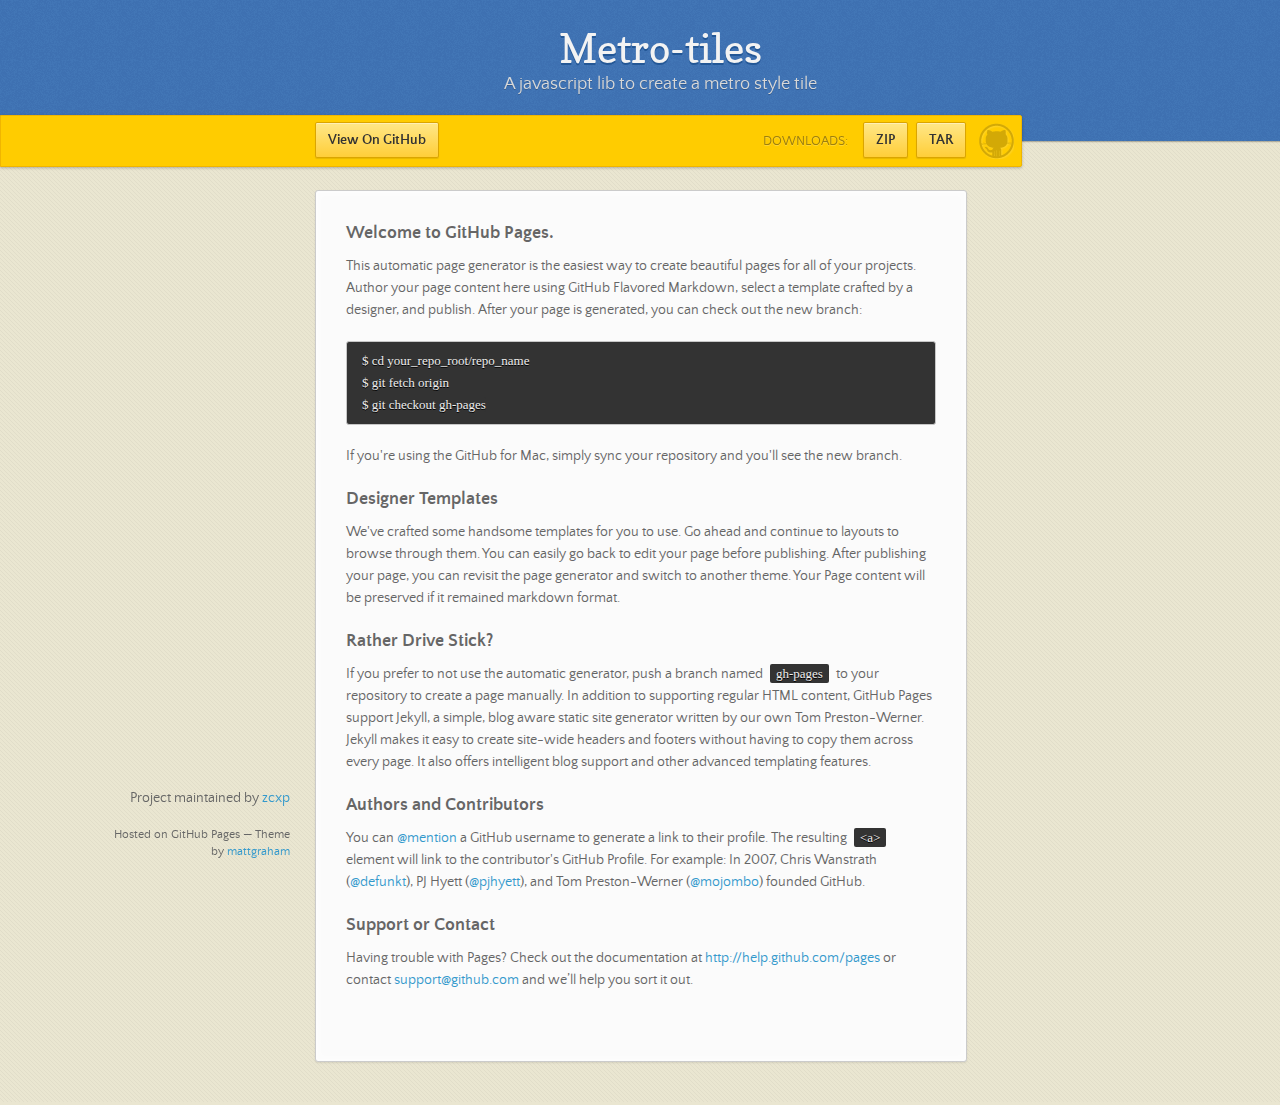
==== index.html @ e7748c7a "Create gh-pages branch via GitHub" ====
<!doctype html>
<html>
  <head>
    <meta charset="utf-8">
    <meta http-equiv="X-UA-Compatible" content="chrome=1">
    <title>Metro-tiles by zcxp</title>
    <link rel="stylesheet" href="stylesheets/styles.css">
    <link rel="stylesheet" href="stylesheets/pygment_trac.css">
    <script src="https://ajax.googleapis.com/ajax/libs/jquery/1.7.1/jquery.min.js"></script>
    <script src="javascripts/main.js"></script>
    <!--[if lt IE 9]>
      <script src="//html5shiv.googlecode.com/svn/trunk/html5.js"></script>
    <![endif]-->
    <meta name="viewport" content="width=device-width, initial-scale=1, user-scalable=no">

  </head>
  <body>

      <header>
        <h1>Metro-tiles</h1>
        <p>A javascript lib to create a metro style tile</p>
      </header>

      <div id="banner">
        <span id="logo"></span>

        <a href="https://github.com/zcxp/Metro-Tiles" class="button fork"><strong>View On GitHub</strong></a>
        <div class="downloads">
          <span>Downloads:</span>
          <ul>
            <li><a href="https://github.com/zcxp/Metro-Tiles/zipball/master" class="button">ZIP</a></li>
            <li><a href="https://github.com/zcxp/Metro-Tiles/tarball/master" class="button">TAR</a></li>
          </ul>
        </div>
      </div><!-- end banner -->

    <div class="wrapper">
      <nav>
        <ul></ul>
      </nav>
      <section>
        <h3>Welcome to GitHub Pages.</h3>

<p>This automatic page generator is the easiest way to create beautiful pages for all of your projects. Author your page content here using GitHub Flavored Markdown, select a template crafted by a designer, and publish. After your page is generated, you can check out the new branch:</p>

<pre><code>$ cd your_repo_root/repo_name
$ git fetch origin
$ git checkout gh-pages
</code></pre>

<p>If you're using the GitHub for Mac, simply sync your repository and you'll see the new branch.</p>

<h3>Designer Templates</h3>

<p>We've crafted some handsome templates for you to use. Go ahead and continue to layouts to browse through them. You can easily go back to edit your page before publishing. After publishing your page, you can revisit the page generator and switch to another theme. Your Page content will be preserved if it remained markdown format.</p>

<h3>Rather Drive Stick?</h3>

<p>If you prefer to not use the automatic generator, push a branch named <code>gh-pages</code> to your repository to create a page manually. In addition to supporting regular HTML content, GitHub Pages support Jekyll, a simple, blog aware static site generator written by our own Tom Preston-Werner. Jekyll makes it easy to create site-wide headers and footers without having to copy them across every page. It also offers intelligent blog support and other advanced templating features.</p>

<h3>Authors and Contributors</h3>

<p>You can <a href="https://github.com/blog/821" class="user-mention">@mention</a> a GitHub username to generate a link to their profile. The resulting <code>&lt;a&gt;</code> element will link to the contributor's GitHub Profile. For example: In 2007, Chris Wanstrath (<a href="https://github.com/defunkt" class="user-mention">@defunkt</a>), PJ Hyett (<a href="https://github.com/pjhyett" class="user-mention">@pjhyett</a>), and Tom Preston-Werner (<a href="https://github.com/mojombo" class="user-mention">@mojombo</a>) founded GitHub.</p>

<h3>Support or Contact</h3>

<p>Having trouble with Pages? Check out the documentation at <a href="http://help.github.com/pages">http://help.github.com/pages</a> or contact <a href="mailto:support@github.com">support@github.com</a> and we’ll help you sort it out.</p>
      </section>
      <footer>
        <p>Project maintained by <a href="https://github.com/zcxp">zcxp</a></p>
        <p><small>Hosted on GitHub Pages &mdash; Theme by <a href="http://twitter.com/#!/michigangraham">mattgraham</a></small></p>
      </footer>
    </div>
    <!--[if !IE]><script>fixScale(document);</script><!--<![endif]-->
    
  </body>
</html>
---- stylesheets/styles.css ----
/*
Leap Day for Github Pages
by Matt Graham
*/
@font-face {
  font-family: 'Quattrocento Sans';
  src: url("../fonts/quattrocentosans-bold-webfont.eot");
  src: url("../fonts/quattrocentosans-bold-webfont.eot?#iefix") format("embedded-opentype"), url("../fonts/quattrocentosans-bold-webfont.woff") format("woff"), url("../fonts/quattrocentosans-bold-webfont.ttf") format("truetype"), url("../fonts/quattrocentosans-bold-webfont.svg#QuattrocentoSansBold") format("svg");
  font-weight: bold;
  font-style: normal;
}

@font-face {
  font-family: 'Quattrocento Sans';
  src: url("../fonts/quattrocentosans-bolditalic-webfont.eot");
  src: url("../fonts/quattrocentosans-bolditalic-webfont.eot?#iefix") format("embedded-opentype"), url("../fonts/quattrocentosans-bolditalic-webfont.woff") format("woff"), url("../fonts/quattrocentosans-bolditalic-webfont.ttf") format("truetype"), url("../fonts/quattrocentosans-bolditalic-webfont.svg#QuattrocentoSansBoldItalic") format("svg");
  font-weight: bold;
  font-style: italic;
}

@font-face {
  font-family: 'Quattrocento Sans';
  src: url("../fonts/quattrocentosans-italic-webfont.eot");
  src: url("../fonts/quattrocentosans-italic-webfont.eot?#iefix") format("embedded-opentype"), url("../fonts/quattrocentosans-italic-webfont.woff") format("woff"), url("../fonts/quattrocentosans-italic-webfont.ttf") format("truetype"), url("../fonts/quattrocentosans-italic-webfont.svg#QuattrocentoSansItalic") format("svg");
  font-weight: normal;
  font-style: italic;
}

@font-face {
  font-family: 'Quattrocento Sans';
  src: url("../fonts/quattrocentosans-regular-webfont.eot");
  src: url("../fonts/quattrocentosans-regular-webfont.eot?#iefix") format("embedded-opentype"), url("../fonts/quattrocentosans-regular-webfont.woff") format("woff"), url("../fonts/quattrocentosans-regular-webfont.ttf") format("truetype"), url("../fonts/quattrocentosans-regular-webfont.svg#QuattrocentoSansRegular") format("svg");
  font-weight: normal;
  font-style: normal;
}

@font-face {
  font-family: 'Copse';
  src: url("../fonts/copse-regular-webfont.eot");
  src: url("../fonts/copse-regular-webfont.eot?#iefix") format("embedded-opentype"), url("../fonts/copse-regular-webfont.woff") format("woff"), url("../fonts/copse-regular-webfont.ttf") format("truetype"), url("../fonts/copse-regular-webfont.svg#CopseRegular") format("svg");
  font-weight: normal;
  font-style: normal;
}

/* normalize.css 2012-02-07T12:37 UTC - http://github.com/necolas/normalize.css */
/* =============================================================================
   HTML5 display definitions
   ========================================================================== */
/*
 * Corrects block display not defined in IE6/7/8/9 & FF3
 */
article,
aside,
details,
figcaption,
figure,
footer,
header,
hgroup,
nav,
section,
summary {
  display: block;
}

/*
 * Corrects inline-block display not defined in IE6/7/8/9 & FF3
 */
audio,
canvas,
video {
  display: inline-block;
  *display: inline;
  *zoom: 1;
}

/*
 * Prevents modern browsers from displaying 'audio' without controls
 */
audio:not([controls]) {
  display: none;
}

/*
 * Addresses styling for 'hidden' attribute not present in IE7/8/9, FF3, S4
 * Known issue: no IE6 support
 */
[hidden] {
  display: none;
}

/* =============================================================================
   Base
   ========================================================================== */
/*
 * 1. Corrects text resizing oddly in IE6/7 when body font-size is set using em units
 *    http://clagnut.com/blog/348/#c790
 * 2. Prevents iOS text size adjust after orientation change, without disabling user zoom
 *    www.456bereastreet.com/archive/201012/controlling_text_size_in_safari_for_ios_without_disabling_user_zoom/
 */
html {
  font-size: 100%;
  /* 1 */
  -webkit-text-size-adjust: 100%;
  /* 2 */
  -ms-text-size-adjust: 100%;
  /* 2 */
}

/*
 * Addresses font-family inconsistency between 'textarea' and other form elements.
 */
html,
button,
input,
select,
textarea {
  font-family: sans-serif;
}

/*
 * Addresses margins handled incorrectly in IE6/7
 */
body {
  margin: 0;
}

/* =============================================================================
   Links
   ========================================================================== */
/*
 * Addresses outline displayed oddly in Chrome
 */
a:focus {
  outline: thin dotted;
}

/*
 * Improves readability when focused and also mouse hovered in all browsers
 * people.opera.com/patrickl/experiments/keyboard/test
 */
a:hover,
a:active {
  outline: 0;
}

/* =============================================================================
   Typography
   ========================================================================== */
/*
 * Addresses font sizes and margins set differently in IE6/7
 * Addresses font sizes within 'section' and 'article' in FF4+, Chrome, S5
 */
h1 {
  font-size: 2em;
  margin: 0.67em 0;
}

h2 {
  font-size: 1.5em;
  margin: 0.83em 0;
}

h3 {
  font-size: 1.17em;
  margin: 1em 0;
}

h4 {
  font-size: 1em;
  margin: 1.33em 0;
}

h5 {
  font-size: 0.83em;
  margin: 1.67em 0;
}

h6 {
  font-size: 0.75em;
  margin: 2.33em 0;
}

/*
 * Addresses styling not present in IE7/8/9, S5, Chrome
 */
abbr[title] {
  border-bottom: 1px dotted;
}

/*
 * Addresses style set to 'bolder' in FF3+, S4/5, Chrome
*/
b,
strong {
  font-weight: bold;
}

blockquote {
  margin: 1em 40px;
}

/*
 * Addresses styling not present in S5, Chrome
 */
dfn {
  font-style: italic;
}

/*
 * Addresses styling not present in IE6/7/8/9
 */
mark {
  background: #ff0;
  color: #000;
}

/*
 * Addresses margins set differently in IE6/7
 */
p,
pre {
  margin: 1em 0;
}

/*
 * Corrects font family set oddly in IE6, S4/5, Chrome
 * en.wikipedia.org/wiki/User:Davidgothberg/Test59
 */
pre,
code,
kbd,
samp {
  font-family: monospace, serif;
  _font-family: 'courier new', monospace;
  font-size: 1em;
}

/*
 * 1. Addresses CSS quotes not supported in IE6/7
 * 2. Addresses quote property not supported in S4
 */
/* 1 */
q {
  quotes: none;
}

/* 2 */
q:before,
q:after {
  content: '';
  content: none;
}

small {
  font-size: 75%;
}

/*
 * Prevents sub and sup affecting line-height in all browsers
 * gist.github.com/413930
 */
sub,
sup {
  font-size: 75%;
  line-height: 0;
  position: relative;
  vertical-align: baseline;
}

sup {
  top: -0.5em;
}

sub {
  bottom: -0.25em;
}

/* =============================================================================
   Lists
   ========================================================================== */
/*
 * Addresses margins set differently in IE6/7
 */
dl,
menu,
ol,
ul {
  margin: 1em 0;
}

dd {
  margin: 0 0 0 40px;
}

/*
 * Addresses paddings set differently in IE6/7
 */
menu,
ol,
ul {
  padding: 0 0 0 40px;
}

/*
 * Corrects list images handled incorrectly in IE7
 */
nav ul,
nav ol {
  list-style: none;
  list-style-image: none;
}

/* =============================================================================
   Embedded content
   ========================================================================== */
/*
 * 1. Removes border when inside 'a' element in IE6/7/8/9, FF3
 * 2. Improves image quality when scaled in IE7
 *    code.flickr.com/blog/2008/11/12/on-ui-quality-the-little-things-client-side-image-resizing/
 */
img {
  border: 0;
  /* 1 */
  -ms-interpolation-mode: bicubic;
  /* 2 */
}

/*
 * Corrects overflow displayed oddly in IE9
 */
svg:not(:root) {
  overflow: hidden;
}

/* =============================================================================
   Figures
   ========================================================================== */
/*
 * Addresses margin not present in IE6/7/8/9, S5, O11
 */
figure {
  margin: 0;
}

/* =============================================================================
   Forms
   ========================================================================== */
/*
 * Corrects margin displayed oddly in IE6/7
 */
form {
  margin: 0;
}

/*
 * Define consistent border, margin, and padding
 */
fieldset {
  border: 1px solid #c0c0c0;
  margin: 0 2px;
  padding: 0.35em 0.625em 0.75em;
}

/*
 * 1. Corrects color not being inherited in IE6/7/8/9
 * 2. Corrects text not wrapping in FF3 
 * 3. Corrects alignment displayed oddly in IE6/7
 */
legend {
  border: 0;
  /* 1 */
  padding: 0;
  white-space: normal;
  /* 2 */
  *margin-left: -7px;
  /* 3 */
}

/*
 * 1. Corrects font size not being inherited in all browsers
 * 2. Addresses margins set differently in IE6/7, FF3+, S5, Chrome
 * 3. Improves appearance and consistency in all browsers
 */
button,
input,
select,
textarea {
  font-size: 100%;
  /* 1 */
  margin: 0;
  /* 2 */
  vertical-align: baseline;
  /* 3 */
  *vertical-align: middle;
  /* 3 */
}

/*
 * Addresses FF3/4 setting line-height on 'input' using !important in the UA stylesheet
 */
button,
input {
  line-height: normal;
  /* 1 */
}

/*
 * 1. Improves usability and consistency of cursor style between image-type 'input' and others
 * 2. Corrects inability to style clickable 'input' types in iOS
 * 3. Removes inner spacing in IE7 without affecting normal text inputs
 *    Known issue: inner spacing remains in IE6
 */
button,
input[type="button"],
input[type="reset"],
input[type="submit"] {
  cursor: pointer;
  /* 1 */
  -webkit-appearance: button;
  /* 2 */
  *overflow: visible;
  /* 3 */
}

/*
 * Re-set default cursor for disabled elements
 */
button[disabled],
input[disabled] {
  cursor: default;
}

/*
 * 1. Addresses box sizing set to content-box in IE8/9
 * 2. Removes excess padding in IE8/9
 * 3. Removes excess padding in IE7
      Known issue: excess padding remains in IE6
 */
input[type="checkbox"],
input[type="radio"] {
  box-sizing: border-box;
  /* 1 */
  padding: 0;
  /* 2 */
  *height: 13px;
  /* 3 */
  *width: 13px;
  /* 3 */
}

/*
 * 1. Addresses appearance set to searchfield in S5, Chrome
 * 2. Addresses box-sizing set to border-box in S5, Chrome (include -moz to future-proof)
 */
input[type="search"] {
  -webkit-appearance: textfield;
  /* 1 */
  -moz-box-sizing: content-box;
  -webkit-box-sizing: content-box;
  /* 2 */
  box-sizing: content-box;
}

/*
 * Removes inner padding and search cancel button in S5, Chrome on OS X
 */
input[type="search"]::-webkit-search-decoration,
input[type="search"]::-webkit-search-cancel-button {
  -webkit-appearance: none;
}

/*
 * Removes inner padding and border in FF3+
 * www.sitepen.com/blog/2008/05/14/the-devils-in-the-details-fixing-dojos-toolbar-buttons/
 */
button::-moz-focus-inner,
input::-moz-focus-inner {
  border: 0;
  padding: 0;
}

/*
 * 1. Removes default vertical scrollbar in IE6/7/8/9
 * 2. Improves readability and alignment in all browsers
 */
textarea {
  overflow: auto;
  /* 1 */
  vertical-align: top;
  /* 2 */
}

/* =============================================================================
   Tables
   ========================================================================== */
/*
 * Remove most spacing between table cells
 */
table {
  border-collapse: collapse;
  border-spacing: 0;
}

body {
  font: 14px/22px "Quattrocento Sans", "Helvetica Neue", Helvetica, Arial, sans-serif;
  color: #666;
  font-weight: 300;
  margin: 0px;
  padding: 0px 0 20px 0px;
  background: url(../images/body-background.png) #eae6d1;
}

h1, h2, h3, h4, h5, h6 {
  color: #333;
  margin: 0 0 10px;
}

p, ul, ol, table, pre, dl {
  margin: 0 0 20px;
}

h1, h2, h3 {
  line-height: 1.1;
}

h1 {
  font-size: 28px;
}

h2 {
  font-size: 24px;
  color: #393939;
}

h3, h4, h5, h6 {
  color: #666666;
}

h3 {
  font-size: 18px;
  line-height: 24px;
}

a {
  color: #3399cc;
  font-weight: 400;
  text-decoration: none;
}

a small {
  font-size: 11px;
  color: #666;
  margin-top: -0.6em;
  display: block;
}

ul {
  list-style-image: url("../images/bullet.png");
}

strong {
  font-weight: bold;
  color: #333;
}

.wrapper {
  width: 650px;
  margin: 0 auto;
  position: relative;
}

section img {
  max-width: 100%;
}

blockquote {
  border-left: 1px solid #ffcc00;
  margin: 0;
  padding: 0 0 0 20px;
  font-style: italic;
}

code {
  font-family: "Lucida Sans", Monaco, Bitstream Vera Sans Mono, Lucida Console, Terminal;
  font-size: 13px;
  color: #efefef;
  text-shadow: 0px 1px 0px #000;
  margin: 0 4px;
  padding: 2px 6px;
  background: #333;
  -moz-border-radius: 2px;
  -webkit-border-radius: 2px;
  -o-border-radius: 2px;
  -ms-border-radius: 2px;
  -khtml-border-radius: 2px;
  border-radius: 2px;
}

pre {
  padding: 8px 15px;
  background: #333333;
  -moz-border-radius: 3px;
  -webkit-border-radius: 3px;
  -o-border-radius: 3px;
  -ms-border-radius: 3px;
  -khtml-border-radius: 3px;
  border-radius: 3px;
  border: 1px solid #c7c7c7;
  overflow: auto;
  overflow-y: hidden;
}
pre code {
  margin: 0px;
  padding: 0px;
}

table {
  width: 100%;
  border-collapse: collapse;
}

th {
  text-align: left;
  padding: 5px 10px;
  border-bottom: 1px solid #e5e5e5;
  color: #444;
}

td {
  text-align: left;
  padding: 5px 10px;
  border-bottom: 1px solid #e5e5e5;
  border-right: 1px solid #ffcc00;
}
td:first-child {
  border-left: 1px solid #ffcc00;
}

hr {
  border: 0;
  outline: none;
  height: 11px;
  background: transparent url("../images/hr.gif") center center repeat-x;
  margin: 0 0 20px;
}

dt {
  color: #444;
  font-weight: 700;
}

header {
  padding: 25px 20px 40px 20px;
  margin: 0;
  position: fixed;
  top: 0;
  left: 0;
  right: 0;
  width: 100%;
  text-align: center;
  background: url(../images/background.png) #4276b6;
  -moz-box-shadow: 1px 0px 2px rgba(0, 0, 0, 0.75);
  -webkit-box-shadow: 1px 0px 2px rgba(0, 0, 0, 0.75);
  -o-box-shadow: 1px 0px 2px rgba(0, 0, 0, 0.75);
  box-shadow: 1px 0px 2px rgba(0, 0, 0, 0.75);
  z-index: 99;
  -webkit-font-smoothing: antialiased;
  min-height: 76px;
}
header h1 {
  font: 40px/48px "Copse", "Helvetica Neue", Helvetica, Arial, sans-serif;
  color: #f3f3f3;
  text-shadow: 0px 2px 0px #235796;
  margin: 0px;
  white-space: nowrap;
  overflow: hidden;
  text-overflow: ellipsis;
  -o-text-overflow: ellipsis;
  -ms-text-overflow: ellipsis;
}
header p {
  color: #d8d8d8;
  text-shadow: rgba(0, 0, 0, 0.2) 0 1px 0;
  font-size: 18px;
  margin: 0px;
}

#banner {
  z-index: 100;
  left: 0;
  right: 50%;
  height: 50px;
  margin-right: -382px;
  position: fixed;
  top: 115px;
  background: #ffcc00;
  border: 1px solid #f0b500;
  -moz-box-shadow: 0px 1px 3px rgba(0, 0, 0, 0.25);
  -webkit-box-shadow: 0px 1px 3px rgba(0, 0, 0, 0.25);
  -o-box-shadow: 0px 1px 3px rgba(0, 0, 0, 0.25);
  box-shadow: 0px 1px 3px rgba(0, 0, 0, 0.25);
  -moz-border-radius: 0px 2px 2px 0px;
  -webkit-border-radius: 0px 2px 2px 0px;
  -o-border-radius: 0px 2px 2px 0px;
  -ms-border-radius: 0px 2px 2px 0px;
  -khtml-border-radius: 0px 2px 2px 0px;
  border-radius: 0px 2px 2px 0px;
  padding-right: 10px;
}
#banner .button {
  border: 1px solid #dba500;
  background: -webkit-gradient(linear, 50% 0%, 50% 100%, color-stop(0%, #ffe788), color-stop(100%, #ffce38));
  background: -webkit-linear-gradient(#ffe788, #ffce38);
  background: -moz-linear-gradient(#ffe788, #ffce38);
  background: -o-linear-gradient(#ffe788, #ffce38);
  background: -ms-linear-gradient(#ffe788, #ffce38);
  background: linear-gradient(#ffe788, #ffce38);
  -moz-border-radius: 2px;
  -webkit-border-radius: 2px;
  -o-border-radius: 2px;
  -ms-border-radius: 2px;
  -khtml-border-radius: 2px;
  border-radius: 2px;
  -moz-box-shadow: inset 0px 1px 0px rgba(255, 255, 255, 0.4), 0px 1px 1px rgba(0, 0, 0, 0.1);
  -webkit-box-shadow: inset 0px 1px 0px rgba(255, 255, 255, 0.4), 0px 1px 1px rgba(0, 0, 0, 0.1);
  -o-box-shadow: inset 0px 1px 0px rgba(255, 255, 255, 0.4), 0px 1px 1px rgba(0, 0, 0, 0.1);
  box-shadow: inset 0px 1px 0px rgba(255, 255, 255, 0.4), 0px 1px 1px rgba(0, 0, 0, 0.1);
  background-color: #FFE788;
  margin-left: 5px;
  padding: 10px 12px;
  margin-top: 6px;
  line-height: 14px;
  font-size: 14px;
  color: #333;
  font-weight: bold;
  display: inline-block;
  text-align: center;
}
#banner .button:hover {
  background: -webkit-gradient(linear, 50% 0%, 50% 100%, color-stop(0%, #ffe788), color-stop(100%, #ffe788));
  background: -webkit-linear-gradient(#ffe788, #ffe788);
  background: -moz-linear-gradient(#ffe788, #ffe788);
  background: -o-linear-gradient(#ffe788, #ffe788);
  background: -ms-linear-gradient(#ffe788, #ffe788);
  background: linear-gradient(#ffe788, #ffe788);
  background-color: #ffeca0;
}
#banner .fork {
  position: fixed;
  left: 50%;
  margin-left: -325px;
  padding: 10px 12px;
  margin-top: 6px;
  line-height: 14px;
  font-size: 14px;
  background-color: #FFE788;
}
#banner .downloads {
  float: right;
  margin: 0 45px 0 0;
}
#banner .downloads span {
  float: left;
  line-height: 52px;
  font-size: 90%;
  color: #9d7f0d;
  text-transform: uppercase;
  text-shadow: rgba(255, 255, 255, 0.2) 0 1px 0;
}
#banner ul {
  list-style: none;
  height: 40px;
  padding: 0;
  float: left;
  margin-left: 10px;
}
#banner ul li {
  display: inline;
}
#banner ul li a.button {
  background-color: #FFE788;
}
#banner #logo {
  position: absolute;
  height: 36px;
  width: 36px;
  right: 7px;
  top: 7px;
  display: block;
  background: url(../images/octocat-logo.png);
}

section {
  width: 590px;
  padding: 30px 30px 50px 30px;
  margin: 20px 0;
  margin-top: 190px;
  position: relative;
  background: #fbfbfb;
  -moz-border-radius: 3px;
  -webkit-border-radius: 3px;
  -o-border-radius: 3px;
  -ms-border-radius: 3px;
  -khtml-border-radius: 3px;
  border-radius: 3px;
  border: 1px solid #cbcbcb;
  -moz-box-shadow: 0px 1px 2px rgba(0, 0, 0, 0.09), inset 0px 0px 2px 2px rgba(255, 255, 255, 0.5), inset 0 0 5px 5px rgba(255, 255, 255, 0.4);
  -webkit-box-shadow: 0px 1px 2px rgba(0, 0, 0, 0.09), inset 0px 0px 2px 2px rgba(255, 255, 255, 0.5), inset 0 0 5px 5px rgba(255, 255, 255, 0.4);
  -o-box-shadow: 0px 1px 2px rgba(0, 0, 0, 0.09), inset 0px 0px 2px 2px rgba(255, 255, 255, 0.5), inset 0 0 5px 5px rgba(255, 255, 255, 0.4);
  box-shadow: 0px 1px 2px rgba(0, 0, 0, 0.09), inset 0px 0px 2px 2px rgba(255, 255, 255, 0.5), inset 0 0 5px 5px rgba(255, 255, 255, 0.4);
}

small {
  font-size: 12px;
}

nav {
  width: 230px;
  position: fixed;
  top: 220px;
  left: 50%;
  margin-left: -580px;
  text-align: right;
}
nav ul {
  list-style: none;
  list-style-image: none;
  font-size: 14px;
  line-height: 24px;
}
nav ul li {
  padding: 5px 0px;
  line-height: 16px;
}
nav ul li.tag-h1 {
  font-size: 1.2em;
}
nav ul li.tag-h1 a {
  font-weight: bold;
  color: #333;
}
nav ul li.tag-h2 + .tag-h1 {
  margin-top: 10px;
}
nav ul a {
  color: #666;
}
nav ul a:hover {
  color: #999;
}

footer {
  width: 180px;
  position: fixed;
  left: 50%;
  margin-left: -530px;
  bottom: 20px;
  text-align: right;
  line-height: 16px;
}

@media print, screen and (max-width: 1060px) {
  div.wrapper {
    width: auto;
    margin: 0;
  }

  nav {
    display: none;
  }

  header, section, footer {
    float: none;
  }
  header h1, section h1, footer h1 {
    white-space: nowrap;
    overflow: hidden;
    text-overflow: ellipsis;
    -o-text-overflow: ellipsis;
    -ms-text-overflow: ellipsis;
  }

  #banner {
    width: 100%;
  }
  #banner .downloads {
    margin-right: 60px;
  }
  #banner #logo {
    margin-right: 15px;
  }

  section {
    border: 1px solid #e5e5e5;
    border-width: 1px 0;
    padding: 20px auto;
    margin: 190px auto 20px;
    max-width: 600px;
  }

  footer {
    text-align: center;
    margin: 20px auto;
    position: relative;
    left: auto;
    bottom: auto;
    width: auto;
  }
}
@media print, screen and (max-width: 720px) {
  body {
    word-wrap: break-word;
  }

  header {
    padding: 20px 20px;
    margin: 0;
  }
  header h1 {
    font-size: 32px;
    white-space: nowrap;
    overflow: hidden;
    text-overflow: ellipsis;
    -o-text-overflow: ellipsis;
    -ms-text-overflow: ellipsis;
  }
  header p {
    display: none;
  }

  #banner {
    top: 80px;
  }
  #banner .fork {
    float: left;
    display: inline-block;
    margin-left: 0px;
    position: fixed;
    left: 20px;
  }

  section {
    margin-top: 130px;
    margin-bottom: 0px;
    width: auto;
  }

  header ul, header p.view {
    position: static;
  }
}
@media print, screen and (max-width: 480px) {
  header {
    position: relative;
    padding: 5px 0px;
    min-height: 0px;
  }
  header h1 {
    font-size: 24px;
    white-space: nowrap;
    overflow: hidden;
    text-overflow: ellipsis;
    -o-text-overflow: ellipsis;
    -ms-text-overflow: ellipsis;
  }

  section {
    margin-top: 5px;
  }

  #banner {
    display: none;
  }

  header ul {
    display: none;
  }
}
@media print {
  body {
    padding: 0.4in;
    font-size: 12pt;
    color: #444;
  }
}
@media print, screen and (max-height: 680px) {
  footer {
    text-align: center;
    margin: 20px auto;
    position: relative;
    left: auto;
    bottom: auto;
    width: auto;
  }
}
@media print, screen and (max-height: 480px) {
  nav {
    display: none;
  }

  footer {
    text-align: center;
    margin: 20px auto;
    position: relative;
    left: auto;
    bottom: auto;
    width: auto;
  }
}
---- stylesheets/pygment_trac.css ----
.highlight .hll { background-color: #404040 }
.highlight  { color: #d0d0d0 }
.highlight .c { color: #999999; font-style: italic } /* Comment */
.highlight .err { color: #a61717; background-color: #e3d2d2 } /* Error */
.highlight .g { color: #d0d0d0 } /* Generic */
.highlight .k { color: #6ab825; font-weight: normal } /* Keyword */
.highlight .l { color: #d0d0d0 } /* Literal */
.highlight .n { color: #d0d0d0 } /* Name */
.highlight .o { color: #d0d0d0 } /* Operator */
.highlight .x { color: #d0d0d0 } /* Other */
.highlight .p { color: #d0d0d0 } /* Punctuation */
.highlight .cm { color: #999999; font-style: italic } /* Comment.Multiline */
.highlight .cp { color: #cd2828; font-weight: normal } /* Comment.Preproc */
.highlight .c1 { color: #999999; font-style: italic } /* Comment.Single */
.highlight .cs { color: #e50808; font-weight: normal; background-color: #520000 } /* Comment.Special */
.highlight .gd { color: #d22323 } /* Generic.Deleted */
.highlight .ge { color: #d0d0d0; font-style: italic } /* Generic.Emph */
.highlight .gr { color: #d22323 } /* Generic.Error */
.highlight .gh { color: #ffffff; font-weight: normal } /* Generic.Heading */
.highlight .gi { color: #589819 } /* Generic.Inserted */
.highlight .go { color: #cccccc } /* Generic.Output */
.highlight .gp { color: #aaaaaa } /* Generic.Prompt */
.highlight .gs { color: #d0d0d0; font-weight: normal } /* Generic.Strong */
.highlight .gu { color: #ffffff; text-decoration: underline } /* Generic.Subheading */
.highlight .gt { color: #d22323 } /* Generic.Traceback */
.highlight .kc { color: #6ab825; font-weight: normal } /* Keyword.Constant */
.highlight .kd { color: #6ab825; font-weight: normal } /* Keyword.Declaration */
.highlight .kn { color: #6ab825; font-weight: normal } /* Keyword.Namespace */
.highlight .kp { color: #6ab825 } /* Keyword.Pseudo */
.highlight .kr { color: #6ab825; font-weight: normal } /* Keyword.Reserved */
.highlight .kt { color: #6ab825; font-weight: normal } /* Keyword.Type */
.highlight .ld { color: #d0d0d0 } /* Literal.Date */
.highlight .m { color: #3677a9 } /* Literal.Number */
.highlight .s { color: #ff8 } /* Literal.String */
.highlight .na { color: #bbbbbb } /* Name.Attribute */
.highlight .nb { color: #24909d } /* Name.Builtin */
.highlight .nc { color: #447fcf; text-decoration: underline } /* Name.Class */
.highlight .no { color: #40ffff } /* Name.Constant */
.highlight .nd { color: #ffa500 } /* Name.Decorator */
.highlight .ni { color: #d0d0d0 } /* Name.Entity */
.highlight .ne { color: #bbbbbb } /* Name.Exception */
.highlight .nf { color: #447fcf } /* Name.Function */
.highlight .nl { color: #d0d0d0 } /* Name.Label */
.highlight .nn { color: #447fcf; text-decoration: underline } /* Name.Namespace */
.highlight .nx { color: #d0d0d0 } /* Name.Other */
.highlight .py { color: #d0d0d0 } /* Name.Property */
.highlight .nt { color: #6ab825;} /* Name.Tag */
.highlight .nv { color: #40ffff } /* Name.Variable */
.highlight .ow { color: #6ab825; font-weight: normal } /* Operator.Word */
.highlight .w { color: #666666 } /* Text.Whitespace */
.highlight .mf { color: #3677a9 } /* Literal.Number.Float */
.highlight .mh { color: #3677a9 } /* Literal.Number.Hex */
.highlight .mi { color: #3677a9 } /* Literal.Number.Integer */
.highlight .mo { color: #3677a9 } /* Literal.Number.Oct */
.highlight .sb { color: #ff8 } /* Literal.String.Backtick */
.highlight .sc { color: #ff8 } /* Literal.String.Char */
.highlight .sd { color: #ff8 } /* Literal.String.Doc */
.highlight .s2 { color: #ff8 } /* Literal.String.Double */
.highlight .se { color: #ff8 } /* Literal.String.Escape */
.highlight .sh { color: #ff8 } /* Literal.String.Heredoc */
.highlight .si { color: #ff8 } /* Literal.String.Interpol */
.highlight .sx { color: #ffa500 } /* Literal.String.Other */
.highlight .sr { color: #ff8 } /* Literal.String.Regex */
.highlight .s1 { color: #ff8 } /* Literal.String.Single */
.highlight .ss { color: #ff8 } /* Literal.String.Symbol */
.highlight .bp { color: #24909d } /* Name.Builtin.Pseudo */
.highlight .vc { color: #40ffff } /* Name.Variable.Class */
.highlight .vg { color: #40ffff } /* Name.Variable.Global */
.highlight .vi { color: #40ffff } /* Name.Variable.Instance */
.highlight .il { color: #3677a9 } /* Literal.Number.Integer.Long */
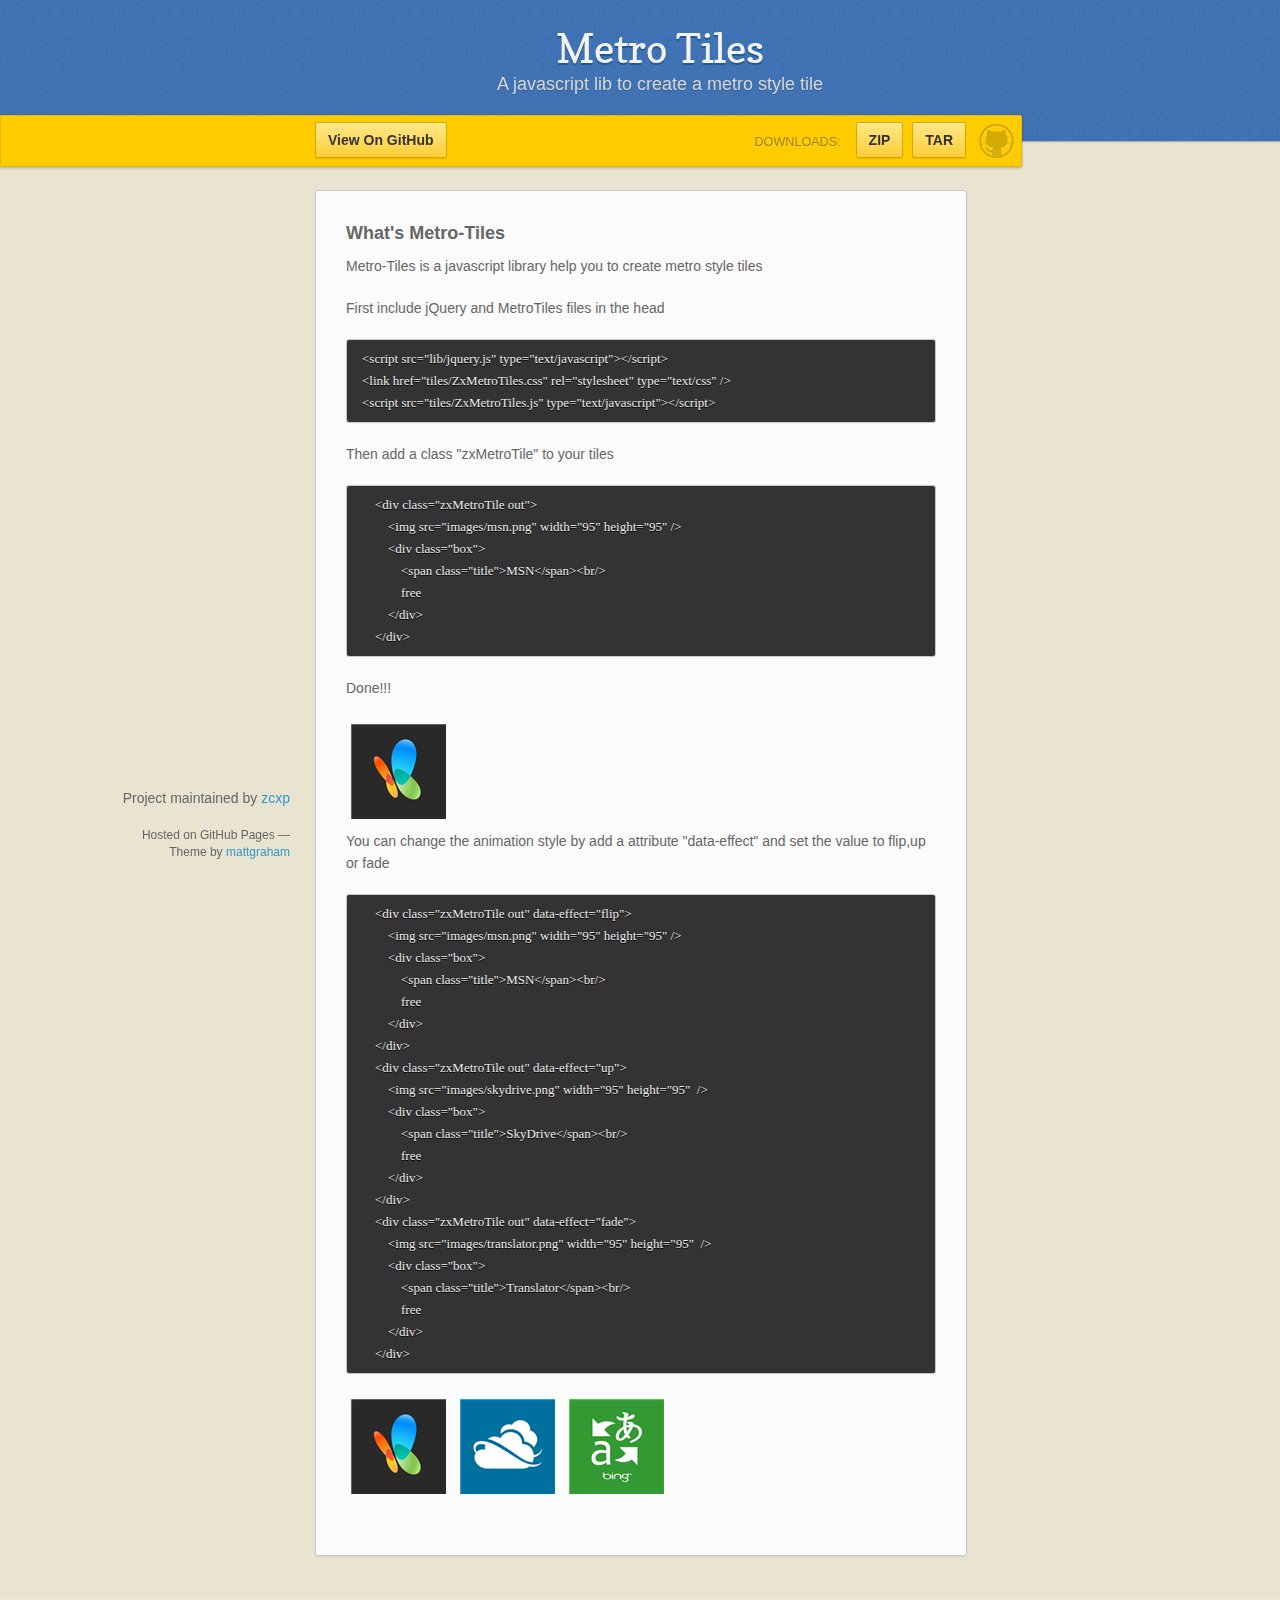
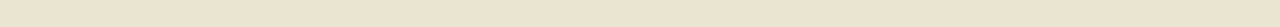
==== commit 38535214: "Edit index file" ====
--- a/index.html
+++ b/index.html
@@ -1,77 +1,133 @@
-<!doctype html>
-<html>
-  <head>
-    <meta charset="utf-8">
-    <meta http-equiv="X-UA-Compatible" content="chrome=1">
-    <title>Metro-tiles by zcxp</title>
-    <link rel="stylesheet" href="stylesheets/styles.css">
-    <link rel="stylesheet" href="stylesheets/pygment_trac.css">
-    <script src="https://ajax.googleapis.com/ajax/libs/jquery/1.7.1/jquery.min.js"></script>
-    <script src="javascripts/main.js"></script>
-    <!--[if lt IE 9]>
-      <script src="//html5shiv.googlecode.com/svn/trunk/html5.js"></script>
-    <![endif]-->
-    <meta name="viewport" content="width=device-width, initial-scale=1, user-scalable=no">
-
-  </head>
-  <body>
-
-      <header>
-        <h1>Metro-tiles</h1>
-        <p>A javascript lib to create a metro style tile</p>
-      </header>
-
-      <div id="banner">
-        <span id="logo"></span>
-
-        <a href="https://github.com/zcxp/Metro-Tiles" class="button fork"><strong>View On GitHub</strong></a>
-        <div class="downloads">
-          <span>Downloads:</span>
-          <ul>
-            <li><a href="https://github.com/zcxp/Metro-Tiles/zipball/master" class="button">ZIP</a></li>
-            <li><a href="https://github.com/zcxp/Metro-Tiles/tarball/master" class="button">TAR</a></li>
-          </ul>
-        </div>
-      </div><!-- end banner -->
-
-    <div class="wrapper">
-      <nav>
-        <ul></ul>
-      </nav>
-      <section>
-        <h3>Welcome to GitHub Pages.</h3>
-
-<p>This automatic page generator is the easiest way to create beautiful pages for all of your projects. Author your page content here using GitHub Flavored Markdown, select a template crafted by a designer, and publish. After your page is generated, you can check out the new branch:</p>
-
-<pre><code>$ cd your_repo_root/repo_name
-$ git fetch origin
-$ git checkout gh-pages
-</code></pre>
-
-<p>If you're using the GitHub for Mac, simply sync your repository and you'll see the new branch.</p>
-
-<h3>Designer Templates</h3>
-
-<p>We've crafted some handsome templates for you to use. Go ahead and continue to layouts to browse through them. You can easily go back to edit your page before publishing. After publishing your page, you can revisit the page generator and switch to another theme. Your Page content will be preserved if it remained markdown format.</p>
-
-<h3>Rather Drive Stick?</h3>
-
-<p>If you prefer to not use the automatic generator, push a branch named <code>gh-pages</code> to your repository to create a page manually. In addition to supporting regular HTML content, GitHub Pages support Jekyll, a simple, blog aware static site generator written by our own Tom Preston-Werner. Jekyll makes it easy to create site-wide headers and footers without having to copy them across every page. It also offers intelligent blog support and other advanced templating features.</p>
-
-<h3>Authors and Contributors</h3>
-
-<p>You can <a href="https://github.com/blog/821" class="user-mention">@mention</a> a GitHub username to generate a link to their profile. The resulting <code>&lt;a&gt;</code> element will link to the contributor's GitHub Profile. For example: In 2007, Chris Wanstrath (<a href="https://github.com/defunkt" class="user-mention">@defunkt</a>), PJ Hyett (<a href="https://github.com/pjhyett" class="user-mention">@pjhyett</a>), and Tom Preston-Werner (<a href="https://github.com/mojombo" class="user-mention">@mojombo</a>) founded GitHub.</p>
-
-<h3>Support or Contact</h3>
-
-<p>Having trouble with Pages? Check out the documentation at <a href="http://help.github.com/pages">http://help.github.com/pages</a> or contact <a href="mailto:support@github.com">support@github.com</a> and we’ll help you sort it out.</p>
-      </section>
-      <footer>
-        <p>Project maintained by <a href="https://github.com/zcxp">zcxp</a></p>
-        <p><small>Hosted on GitHub Pages &mdash; Theme by <a href="http://twitter.com/#!/michigangraham">mattgraham</a></small></p>
-      </footer>
-    </div>
-    <!--[if !IE]><script>fixScale(document);</script><!--<![endif]-->
-    
-  </body>
+<!doctype html>
+<html>
+  <head>
+    <meta charset="utf-8">
+    <meta http-equiv="X-UA-Compatible" content="chrome=1">
+    <title>Metro Tiles by zcxp</title>
+    <link rel="stylesheet" href="stylesheets/styles.css">
+    <link rel="stylesheet" href="stylesheets/pygment_trac.css">
+    <link href="css/site.css" rel="stylesheet" type="text/css" />
+    <link href="tiles/ZxMetroTiles.css" rel="stylesheet" type="text/css" />
+    <script src="https://ajax.googleapis.com/ajax/libs/jquery/1.7.1/jquery.min.js"></script>
+    <script src="javascripts/main.js"></script>
+    <script src="tiles/ZxMetroTiles.js" type="text/javascript"></script>
+    <!--[if lt IE 9]>
+      <script src="//html5shiv.googlecode.com/svn/trunk/html5.js"></script>
+    <![endif]-->
+    <meta name="viewport" content="width=device-width, initial-scale=1, user-scalable=no">
+
+  </head>
+  <body>
+
+      <header>
+        <h1>Metro Tiles</h1>
+        <p>A javascript lib to create a metro style tile</p>
+      </header>
+
+      <div id="banner">
+        <span id="logo"></span>
+
+        <a href="https://github.com/zcxp/Metro-Tiles" class="button fork"><strong>View On GitHub</strong></a>
+        <div class="downloads">
+          <span>Downloads:</span>
+          <ul>
+            <li><a href="https://github.com/zcxp/Metro-Tiles/zipball/master" class="button">ZIP</a></li>
+            <li><a href="https://github.com/zcxp/Metro-Tiles/tarball/master" class="button">TAR</a></li>
+          </ul>
+        </div>
+      </div><!-- end banner -->
+
+    <div class="wrapper">
+      <nav>
+        <ul></ul>
+      </nav>
+      <section>
+        <h3>What's Metro-Tiles</h3>
+
+<p>Metro-Tiles is a javascript library help you to create metro style tiles</p>
+<p>First include jQuery and MetroTiles files in the head</p>
+<pre>
+<code>&lt;script src=&quot;lib/jquery.js&quot; type=&quot;text/javascript&quot;&gt;&lt;/script&gt;
+&lt;link href=&quot;tiles/ZxMetroTiles.css&quot; rel=&quot;stylesheet&quot; type=&quot;text/css&quot; /&gt;
+&lt;script src=&quot;tiles/ZxMetroTiles.js&quot; type=&quot;text/javascript&quot;&gt;&lt;/script&gt;</code>
+</pre>
+<p>Then add a class "zxMetroTile" to your tiles</p>
+<pre><code>    &lt;div class=&quot;zxMetroTile out&quot;&gt;
+        &lt;img src=&quot;images/msn.png&quot; width=&quot;95&quot; height=&quot;95&quot; /&gt;
+        &lt;div class=&quot;box&quot;&gt;
+            &lt;span class=&quot;title&quot;&gt;MSN&lt;/span&gt;&lt;br/&gt;
+            free
+        &lt;/div&gt;
+    &lt;/div&gt;
+</code></pre>
+
+<p>Done!!!</p>
+
+<div>
+    <div class="zxMetroTile out">
+        <img src="images/msn.png" width="95" height="95" />
+        <div class="box">
+            <span class="title">MSN</span><br/>
+            free
+        </div>
+    </div>
+</div>
+
+<p>You can change the animation style by add a attribute "data-effect" and set the value to flip,up or fade</p>
+<pre><code>    &lt;div class=&quot;zxMetroTile out&quot; data-effect=&quot;flip&quot;&gt;
+        &lt;img src=&quot;images/msn.png&quot; width=&quot;95&quot; height=&quot;95&quot; /&gt;
+        &lt;div class=&quot;box&quot;&gt;
+            &lt;span class=&quot;title&quot;&gt;MSN&lt;/span&gt;&lt;br/&gt;
+            free
+        &lt;/div&gt;
+    &lt;/div&gt;
+    &lt;div class=&quot;zxMetroTile out&quot; data-effect=&quot;up&quot;&gt;
+        &lt;img src=&quot;images/skydrive.png&quot; width=&quot;95&quot; height=&quot;95&quot;  /&gt;
+        &lt;div class=&quot;box&quot;&gt;
+            &lt;span class=&quot;title&quot;&gt;SkyDrive&lt;/span&gt;&lt;br/&gt;
+            free
+        &lt;/div&gt;
+    &lt;/div&gt;
+    &lt;div class=&quot;zxMetroTile out&quot; data-effect=&quot;fade&quot;&gt;
+        &lt;img src=&quot;images/translator.png&quot; width=&quot;95&quot; height=&quot;95&quot;  /&gt;
+        &lt;div class=&quot;box&quot;&gt;
+            &lt;span class=&quot;title&quot;&gt;Translator&lt;/span&gt;&lt;br/&gt;
+            free
+        &lt;/div&gt;
+    &lt;/div&gt;</code>
+</pre>
+
+<div>
+        <div class="zxMetroTile out" data-effect="flip">
+        <img src="images/msn.png" width="95" height="95" />
+        <div class="box">
+            <span class="title">MSN</span><br/>
+            free
+        </div>
+    </div>
+    <div class="zxMetroTile out" data-effect="up">
+        <img src="images/skydrive.png" width="95" height="95"  />
+        <div class="box">
+            <span class="title">SkyDrive</span><br/>
+            free
+        </div>
+    </div>
+    <div class="zxMetroTile out" data-effect="fade">
+        <img src="images/translator.png" width="95" height="95"  />
+        <div class="box">
+            <span class="title">Translator</span><br/>
+            free
+        </div>
+    </div>
+</div>
+
+      </section>
+      <footer>
+        <p>Project maintained by <a href="https://github.com/zcxp">zcxp</a></p>
+        <p><small>Hosted on GitHub Pages &mdash; Theme by <a href="http://twitter.com/#!/michigangraham">mattgraham</a></small></p>
+      </footer>
+    </div>
+    <!--[if !IE]><script>fixScale(document);</script><!--<![endif]-->
+    
+  </body>
 </html>--- a/stylesheets/styles.css
+++ b/stylesheets/styles.css
@@ -1,1010 +1,1035 @@
-/*
-Leap Day for Github Pages
-by Matt Graham
-*/
-@font-face {
-  font-family: 'Quattrocento Sans';
-  src: url("../fonts/quattrocentosans-bold-webfont.eot");
-  src: url("../fonts/quattrocentosans-bold-webfont.eot?#iefix") format("embedded-opentype"), url("../fonts/quattrocentosans-bold-webfont.woff") format("woff"), url("../fonts/quattrocentosans-bold-webfont.ttf") format("truetype"), url("../fonts/quattrocentosans-bold-webfont.svg#QuattrocentoSansBold") format("svg");
-  font-weight: bold;
-  font-style: normal;
-}
-
-@font-face {
-  font-family: 'Quattrocento Sans';
-  src: url("../fonts/quattrocentosans-bolditalic-webfont.eot");
-  src: url("../fonts/quattrocentosans-bolditalic-webfont.eot?#iefix") format("embedded-opentype"), url("../fonts/quattrocentosans-bolditalic-webfont.woff") format("woff"), url("../fonts/quattrocentosans-bolditalic-webfont.ttf") format("truetype"), url("../fonts/quattrocentosans-bolditalic-webfont.svg#QuattrocentoSansBoldItalic") format("svg");
-  font-weight: bold;
-  font-style: italic;
-}
-
-@font-face {
-  font-family: 'Quattrocento Sans';
-  src: url("../fonts/quattrocentosans-italic-webfont.eot");
-  src: url("../fonts/quattrocentosans-italic-webfont.eot?#iefix") format("embedded-opentype"), url("../fonts/quattrocentosans-italic-webfont.woff") format("woff"), url("../fonts/quattrocentosans-italic-webfont.ttf") format("truetype"), url("../fonts/quattrocentosans-italic-webfont.svg#QuattrocentoSansItalic") format("svg");
-  font-weight: normal;
-  font-style: italic;
-}
-
-@font-face {
-  font-family: 'Quattrocento Sans';
-  src: url("../fonts/quattrocentosans-regular-webfont.eot");
-  src: url("../fonts/quattrocentosans-regular-webfont.eot?#iefix") format("embedded-opentype"), url("../fonts/quattrocentosans-regular-webfont.woff") format("woff"), url("../fonts/quattrocentosans-regular-webfont.ttf") format("truetype"), url("../fonts/quattrocentosans-regular-webfont.svg#QuattrocentoSansRegular") format("svg");
-  font-weight: normal;
-  font-style: normal;
-}
-
-@font-face {
-  font-family: 'Copse';
-  src: url("../fonts/copse-regular-webfont.eot");
-  src: url("../fonts/copse-regular-webfont.eot?#iefix") format("embedded-opentype"), url("../fonts/copse-regular-webfont.woff") format("woff"), url("../fonts/copse-regular-webfont.ttf") format("truetype"), url("../fonts/copse-regular-webfont.svg#CopseRegular") format("svg");
-  font-weight: normal;
-  font-style: normal;
-}
-
-/* normalize.css 2012-02-07T12:37 UTC - http://github.com/necolas/normalize.css */
-/* =============================================================================
-   HTML5 display definitions
-   ========================================================================== */
-/*
- * Corrects block display not defined in IE6/7/8/9 & FF3
- */
-article,
-aside,
-details,
-figcaption,
-figure,
-footer,
-header,
-hgroup,
-nav,
-section,
-summary {
-  display: block;
-}
-
-/*
- * Corrects inline-block display not defined in IE6/7/8/9 & FF3
- */
-audio,
-canvas,
-video {
-  display: inline-block;
-  *display: inline;
-  *zoom: 1;
-}
-
-/*
- * Prevents modern browsers from displaying 'audio' without controls
- */
-audio:not([controls]) {
-  display: none;
-}
-
-/*
- * Addresses styling for 'hidden' attribute not present in IE7/8/9, FF3, S4
- * Known issue: no IE6 support
- */
-[hidden] {
-  display: none;
-}
-
-/* =============================================================================
-   Base
-   ========================================================================== */
-/*
- * 1. Corrects text resizing oddly in IE6/7 when body font-size is set using em units
- *    http://clagnut.com/blog/348/#c790
- * 2. Prevents iOS text size adjust after orientation change, without disabling user zoom
- *    www.456bereastreet.com/archive/201012/controlling_text_size_in_safari_for_ios_without_disabling_user_zoom/
- */
-html {
-  font-size: 100%;
-  /* 1 */
-  -webkit-text-size-adjust: 100%;
-  /* 2 */
-  -ms-text-size-adjust: 100%;
-  /* 2 */
-}
-
-/*
- * Addresses font-family inconsistency between 'textarea' and other form elements.
- */
-html,
-button,
-input,
-select,
-textarea {
-  font-family: sans-serif;
-}
-
-/*
- * Addresses margins handled incorrectly in IE6/7
- */
-body {
-  margin: 0;
-}
-
-/* =============================================================================
-   Links
-   ========================================================================== */
-/*
- * Addresses outline displayed oddly in Chrome
- */
-a:focus {
-  outline: thin dotted;
-}
-
-/*
- * Improves readability when focused and also mouse hovered in all browsers
- * people.opera.com/patrickl/experiments/keyboard/test
- */
-a:hover,
-a:active {
-  outline: 0;
-}
-
-/* =============================================================================
-   Typography
-   ========================================================================== */
-/*
- * Addresses font sizes and margins set differently in IE6/7
- * Addresses font sizes within 'section' and 'article' in FF4+, Chrome, S5
- */
-h1 {
-  font-size: 2em;
-  margin: 0.67em 0;
-}
-
-h2 {
-  font-size: 1.5em;
-  margin: 0.83em 0;
-}
-
-h3 {
-  font-size: 1.17em;
-  margin: 1em 0;
-}
-
-h4 {
-  font-size: 1em;
-  margin: 1.33em 0;
-}
-
-h5 {
-  font-size: 0.83em;
-  margin: 1.67em 0;
-}
-
-h6 {
-  font-size: 0.75em;
-  margin: 2.33em 0;
-}
-
-/*
- * Addresses styling not present in IE7/8/9, S5, Chrome
- */
-abbr[title] {
-  border-bottom: 1px dotted;
-}
-
-/*
- * Addresses style set to 'bolder' in FF3+, S4/5, Chrome
-*/
-b,
-strong {
-  font-weight: bold;
-}
-
-blockquote {
-  margin: 1em 40px;
-}
-
-/*
- * Addresses styling not present in S5, Chrome
- */
-dfn {
-  font-style: italic;
-}
-
-/*
- * Addresses styling not present in IE6/7/8/9
- */
-mark {
-  background: #ff0;
-  color: #000;
-}
-
-/*
- * Addresses margins set differently in IE6/7
- */
-p,
-pre {
-  margin: 1em 0;
-}
-
-/*
- * Corrects font family set oddly in IE6, S4/5, Chrome
- * en.wikipedia.org/wiki/User:Davidgothberg/Test59
- */
-pre,
-code,
-kbd,
-samp {
-  font-family: monospace, serif;
-  _font-family: 'courier new', monospace;
-  font-size: 1em;
-}
-
-/*
- * 1. Addresses CSS quotes not supported in IE6/7
- * 2. Addresses quote property not supported in S4
- */
-/* 1 */
-q {
-  quotes: none;
-}
-
-/* 2 */
-q:before,
-q:after {
-  content: '';
-  content: none;
-}
-
-small {
-  font-size: 75%;
-}
-
-/*
- * Prevents sub and sup affecting line-height in all browsers
- * gist.github.com/413930
- */
-sub,
-sup {
-  font-size: 75%;
-  line-height: 0;
-  position: relative;
-  vertical-align: baseline;
-}
-
-sup {
-  top: -0.5em;
-}
-
-sub {
-  bottom: -0.25em;
-}
-
-/* =============================================================================
-   Lists
-   ========================================================================== */
-/*
- * Addresses margins set differently in IE6/7
- */
-dl,
-menu,
-ol,
-ul {
-  margin: 1em 0;
-}
-
-dd {
-  margin: 0 0 0 40px;
-}
-
-/*
- * Addresses paddings set differently in IE6/7
- */
-menu,
-ol,
-ul {
-  padding: 0 0 0 40px;
-}
-
-/*
- * Corrects list images handled incorrectly in IE7
- */
-nav ul,
-nav ol {
-  list-style: none;
-  list-style-image: none;
-}
-
-/* =============================================================================
-   Embedded content
-   ========================================================================== */
-/*
- * 1. Removes border when inside 'a' element in IE6/7/8/9, FF3
- * 2. Improves image quality when scaled in IE7
- *    code.flickr.com/blog/2008/11/12/on-ui-quality-the-little-things-client-side-image-resizing/
- */
-img {
-  border: 0;
-  /* 1 */
-  -ms-interpolation-mode: bicubic;
-  /* 2 */
-}
-
-/*
- * Corrects overflow displayed oddly in IE9
- */
-svg:not(:root) {
-  overflow: hidden;
-}
-
-/* =============================================================================
-   Figures
-   ========================================================================== */
-/*
- * Addresses margin not present in IE6/7/8/9, S5, O11
- */
-figure {
-  margin: 0;
-}
-
-/* =============================================================================
-   Forms
-   ========================================================================== */
-/*
- * Corrects margin displayed oddly in IE6/7
- */
-form {
-  margin: 0;
-}
-
-/*
- * Define consistent border, margin, and padding
- */
-fieldset {
-  border: 1px solid #c0c0c0;
-  margin: 0 2px;
-  padding: 0.35em 0.625em 0.75em;
-}
-
-/*
- * 1. Corrects color not being inherited in IE6/7/8/9
- * 2. Corrects text not wrapping in FF3 
- * 3. Corrects alignment displayed oddly in IE6/7
- */
-legend {
-  border: 0;
-  /* 1 */
-  padding: 0;
-  white-space: normal;
-  /* 2 */
-  *margin-left: -7px;
-  /* 3 */
-}
-
-/*
- * 1. Corrects font size not being inherited in all browsers
- * 2. Addresses margins set differently in IE6/7, FF3+, S5, Chrome
- * 3. Improves appearance and consistency in all browsers
- */
-button,
-input,
-select,
-textarea {
-  font-size: 100%;
-  /* 1 */
-  margin: 0;
-  /* 2 */
-  vertical-align: baseline;
-  /* 3 */
-  *vertical-align: middle;
-  /* 3 */
-}
-
-/*
- * Addresses FF3/4 setting line-height on 'input' using !important in the UA stylesheet
- */
-button,
-input {
-  line-height: normal;
-  /* 1 */
-}
-
-/*
- * 1. Improves usability and consistency of cursor style between image-type 'input' and others
- * 2. Corrects inability to style clickable 'input' types in iOS
- * 3. Removes inner spacing in IE7 without affecting normal text inputs
- *    Known issue: inner spacing remains in IE6
- */
-button,
-input[type="button"],
-input[type="reset"],
-input[type="submit"] {
-  cursor: pointer;
-  /* 1 */
-  -webkit-appearance: button;
-  /* 2 */
-  *overflow: visible;
-  /* 3 */
-}
-
-/*
- * Re-set default cursor for disabled elements
- */
-button[disabled],
-input[disabled] {
-  cursor: default;
-}
-
-/*
- * 1. Addresses box sizing set to content-box in IE8/9
- * 2. Removes excess padding in IE8/9
- * 3. Removes excess padding in IE7
-      Known issue: excess padding remains in IE6
- */
-input[type="checkbox"],
-input[type="radio"] {
-  box-sizing: border-box;
-  /* 1 */
-  padding: 0;
-  /* 2 */
-  *height: 13px;
-  /* 3 */
-  *width: 13px;
-  /* 3 */
-}
-
-/*
- * 1. Addresses appearance set to searchfield in S5, Chrome
- * 2. Addresses box-sizing set to border-box in S5, Chrome (include -moz to future-proof)
- */
-input[type="search"] {
-  -webkit-appearance: textfield;
-  /* 1 */
-  -moz-box-sizing: content-box;
-  -webkit-box-sizing: content-box;
-  /* 2 */
-  box-sizing: content-box;
-}
-
-/*
- * Removes inner padding and search cancel button in S5, Chrome on OS X
- */
-input[type="search"]::-webkit-search-decoration,
-input[type="search"]::-webkit-search-cancel-button {
-  -webkit-appearance: none;
-}
-
-/*
- * Removes inner padding and border in FF3+
- * www.sitepen.com/blog/2008/05/14/the-devils-in-the-details-fixing-dojos-toolbar-buttons/
- */
-button::-moz-focus-inner,
-input::-moz-focus-inner {
-  border: 0;
-  padding: 0;
-}
-
-/*
- * 1. Removes default vertical scrollbar in IE6/7/8/9
- * 2. Improves readability and alignment in all browsers
- */
-textarea {
-  overflow: auto;
-  /* 1 */
-  vertical-align: top;
-  /* 2 */
-}
-
-/* =============================================================================
-   Tables
-   ========================================================================== */
-/*
- * Remove most spacing between table cells
- */
-table {
-  border-collapse: collapse;
-  border-spacing: 0;
-}
-
-body {
-  font: 14px/22px "Quattrocento Sans", "Helvetica Neue", Helvetica, Arial, sans-serif;
-  color: #666;
-  font-weight: 300;
-  margin: 0px;
-  padding: 0px 0 20px 0px;
-  background: url(../images/body-background.png) #eae6d1;
-}
-
-h1, h2, h3, h4, h5, h6 {
-  color: #333;
-  margin: 0 0 10px;
-}
-
-p, ul, ol, table, pre, dl {
-  margin: 0 0 20px;
-}
-
-h1, h2, h3 {
-  line-height: 1.1;
-}
-
-h1 {
-  font-size: 28px;
-}
-
-h2 {
-  font-size: 24px;
-  color: #393939;
-}
-
-h3, h4, h5, h6 {
-  color: #666666;
-}
-
-h3 {
-  font-size: 18px;
-  line-height: 24px;
-}
-
-a {
-  color: #3399cc;
-  font-weight: 400;
-  text-decoration: none;
-}
-
-a small {
-  font-size: 11px;
-  color: #666;
-  margin-top: -0.6em;
-  display: block;
-}
-
-ul {
-  list-style-image: url("../images/bullet.png");
-}
-
-strong {
-  font-weight: bold;
-  color: #333;
-}
-
-.wrapper {
-  width: 650px;
-  margin: 0 auto;
-  position: relative;
-}
-
-section img {
-  max-width: 100%;
-}
-
-blockquote {
-  border-left: 1px solid #ffcc00;
-  margin: 0;
-  padding: 0 0 0 20px;
-  font-style: italic;
-}
-
-code {
-  font-family: "Lucida Sans", Monaco, Bitstream Vera Sans Mono, Lucida Console, Terminal;
-  font-size: 13px;
-  color: #efefef;
-  text-shadow: 0px 1px 0px #000;
-  margin: 0 4px;
-  padding: 2px 6px;
-  background: #333;
-  -moz-border-radius: 2px;
-  -webkit-border-radius: 2px;
-  -o-border-radius: 2px;
-  -ms-border-radius: 2px;
-  -khtml-border-radius: 2px;
-  border-radius: 2px;
-}
-
-pre {
-  padding: 8px 15px;
-  background: #333333;
-  -moz-border-radius: 3px;
-  -webkit-border-radius: 3px;
-  -o-border-radius: 3px;
-  -ms-border-radius: 3px;
-  -khtml-border-radius: 3px;
-  border-radius: 3px;
-  border: 1px solid #c7c7c7;
-  overflow: auto;
-  overflow-y: hidden;
-}
-pre code {
-  margin: 0px;
-  padding: 0px;
-}
-
-table {
-  width: 100%;
-  border-collapse: collapse;
-}
-
-th {
-  text-align: left;
-  padding: 5px 10px;
-  border-bottom: 1px solid #e5e5e5;
-  color: #444;
-}
-
-td {
-  text-align: left;
-  padding: 5px 10px;
-  border-bottom: 1px solid #e5e5e5;
-  border-right: 1px solid #ffcc00;
-}
-td:first-child {
-  border-left: 1px solid #ffcc00;
-}
-
-hr {
-  border: 0;
-  outline: none;
-  height: 11px;
-  background: transparent url("../images/hr.gif") center center repeat-x;
-  margin: 0 0 20px;
-}
-
-dt {
-  color: #444;
-  font-weight: 700;
-}
-
-header {
-  padding: 25px 20px 40px 20px;
-  margin: 0;
-  position: fixed;
-  top: 0;
-  left: 0;
-  right: 0;
-  width: 100%;
-  text-align: center;
-  background: url(../images/background.png) #4276b6;
-  -moz-box-shadow: 1px 0px 2px rgba(0, 0, 0, 0.75);
-  -webkit-box-shadow: 1px 0px 2px rgba(0, 0, 0, 0.75);
-  -o-box-shadow: 1px 0px 2px rgba(0, 0, 0, 0.75);
-  box-shadow: 1px 0px 2px rgba(0, 0, 0, 0.75);
-  z-index: 99;
-  -webkit-font-smoothing: antialiased;
-  min-height: 76px;
-}
-header h1 {
-  font: 40px/48px "Copse", "Helvetica Neue", Helvetica, Arial, sans-serif;
-  color: #f3f3f3;
-  text-shadow: 0px 2px 0px #235796;
-  margin: 0px;
-  white-space: nowrap;
-  overflow: hidden;
-  text-overflow: ellipsis;
-  -o-text-overflow: ellipsis;
-  -ms-text-overflow: ellipsis;
-}
-header p {
-  color: #d8d8d8;
-  text-shadow: rgba(0, 0, 0, 0.2) 0 1px 0;
-  font-size: 18px;
-  margin: 0px;
-}
-
-#banner {
-  z-index: 100;
-  left: 0;
-  right: 50%;
-  height: 50px;
-  margin-right: -382px;
-  position: fixed;
-  top: 115px;
-  background: #ffcc00;
-  border: 1px solid #f0b500;
-  -moz-box-shadow: 0px 1px 3px rgba(0, 0, 0, 0.25);
-  -webkit-box-shadow: 0px 1px 3px rgba(0, 0, 0, 0.25);
-  -o-box-shadow: 0px 1px 3px rgba(0, 0, 0, 0.25);
-  box-shadow: 0px 1px 3px rgba(0, 0, 0, 0.25);
-  -moz-border-radius: 0px 2px 2px 0px;
-  -webkit-border-radius: 0px 2px 2px 0px;
-  -o-border-radius: 0px 2px 2px 0px;
-  -ms-border-radius: 0px 2px 2px 0px;
-  -khtml-border-radius: 0px 2px 2px 0px;
-  border-radius: 0px 2px 2px 0px;
-  padding-right: 10px;
-}
-#banner .button {
-  border: 1px solid #dba500;
-  background: -webkit-gradient(linear, 50% 0%, 50% 100%, color-stop(0%, #ffe788), color-stop(100%, #ffce38));
-  background: -webkit-linear-gradient(#ffe788, #ffce38);
-  background: -moz-linear-gradient(#ffe788, #ffce38);
-  background: -o-linear-gradient(#ffe788, #ffce38);
-  background: -ms-linear-gradient(#ffe788, #ffce38);
-  background: linear-gradient(#ffe788, #ffce38);
-  -moz-border-radius: 2px;
-  -webkit-border-radius: 2px;
-  -o-border-radius: 2px;
-  -ms-border-radius: 2px;
-  -khtml-border-radius: 2px;
-  border-radius: 2px;
-  -moz-box-shadow: inset 0px 1px 0px rgba(255, 255, 255, 0.4), 0px 1px 1px rgba(0, 0, 0, 0.1);
-  -webkit-box-shadow: inset 0px 1px 0px rgba(255, 255, 255, 0.4), 0px 1px 1px rgba(0, 0, 0, 0.1);
-  -o-box-shadow: inset 0px 1px 0px rgba(255, 255, 255, 0.4), 0px 1px 1px rgba(0, 0, 0, 0.1);
-  box-shadow: inset 0px 1px 0px rgba(255, 255, 255, 0.4), 0px 1px 1px rgba(0, 0, 0, 0.1);
-  background-color: #FFE788;
-  margin-left: 5px;
-  padding: 10px 12px;
-  margin-top: 6px;
-  line-height: 14px;
-  font-size: 14px;
-  color: #333;
-  font-weight: bold;
-  display: inline-block;
-  text-align: center;
-}
-#banner .button:hover {
-  background: -webkit-gradient(linear, 50% 0%, 50% 100%, color-stop(0%, #ffe788), color-stop(100%, #ffe788));
-  background: -webkit-linear-gradient(#ffe788, #ffe788);
-  background: -moz-linear-gradient(#ffe788, #ffe788);
-  background: -o-linear-gradient(#ffe788, #ffe788);
-  background: -ms-linear-gradient(#ffe788, #ffe788);
-  background: linear-gradient(#ffe788, #ffe788);
-  background-color: #ffeca0;
-}
-#banner .fork {
-  position: fixed;
-  left: 50%;
-  margin-left: -325px;
-  padding: 10px 12px;
-  margin-top: 6px;
-  line-height: 14px;
-  font-size: 14px;
-  background-color: #FFE788;
-}
-#banner .downloads {
-  float: right;
-  margin: 0 45px 0 0;
-}
-#banner .downloads span {
-  float: left;
-  line-height: 52px;
-  font-size: 90%;
-  color: #9d7f0d;
-  text-transform: uppercase;
-  text-shadow: rgba(255, 255, 255, 0.2) 0 1px 0;
-}
-#banner ul {
-  list-style: none;
-  height: 40px;
-  padding: 0;
-  float: left;
-  margin-left: 10px;
-}
-#banner ul li {
-  display: inline;
-}
-#banner ul li a.button {
-  background-color: #FFE788;
-}
-#banner #logo {
-  position: absolute;
-  height: 36px;
-  width: 36px;
-  right: 7px;
-  top: 7px;
-  display: block;
-  background: url(../images/octocat-logo.png);
-}
-
-section {
-  width: 590px;
-  padding: 30px 30px 50px 30px;
-  margin: 20px 0;
-  margin-top: 190px;
-  position: relative;
-  background: #fbfbfb;
-  -moz-border-radius: 3px;
-  -webkit-border-radius: 3px;
-  -o-border-radius: 3px;
-  -ms-border-radius: 3px;
-  -khtml-border-radius: 3px;
-  border-radius: 3px;
-  border: 1px solid #cbcbcb;
-  -moz-box-shadow: 0px 1px 2px rgba(0, 0, 0, 0.09), inset 0px 0px 2px 2px rgba(255, 255, 255, 0.5), inset 0 0 5px 5px rgba(255, 255, 255, 0.4);
-  -webkit-box-shadow: 0px 1px 2px rgba(0, 0, 0, 0.09), inset 0px 0px 2px 2px rgba(255, 255, 255, 0.5), inset 0 0 5px 5px rgba(255, 255, 255, 0.4);
-  -o-box-shadow: 0px 1px 2px rgba(0, 0, 0, 0.09), inset 0px 0px 2px 2px rgba(255, 255, 255, 0.5), inset 0 0 5px 5px rgba(255, 255, 255, 0.4);
-  box-shadow: 0px 1px 2px rgba(0, 0, 0, 0.09), inset 0px 0px 2px 2px rgba(255, 255, 255, 0.5), inset 0 0 5px 5px rgba(255, 255, 255, 0.4);
-}
-
-small {
-  font-size: 12px;
-}
-
-nav {
-  width: 230px;
-  position: fixed;
-  top: 220px;
-  left: 50%;
-  margin-left: -580px;
-  text-align: right;
-}
-nav ul {
-  list-style: none;
-  list-style-image: none;
-  font-size: 14px;
-  line-height: 24px;
-}
-nav ul li {
-  padding: 5px 0px;
-  line-height: 16px;
-}
-nav ul li.tag-h1 {
-  font-size: 1.2em;
-}
-nav ul li.tag-h1 a {
-  font-weight: bold;
-  color: #333;
-}
-nav ul li.tag-h2 + .tag-h1 {
-  margin-top: 10px;
-}
-nav ul a {
-  color: #666;
-}
-nav ul a:hover {
-  color: #999;
-}
-
-footer {
-  width: 180px;
-  position: fixed;
-  left: 50%;
-  margin-left: -530px;
-  bottom: 20px;
-  text-align: right;
-  line-height: 16px;
-}
-
-@media print, screen and (max-width: 1060px) {
-  div.wrapper {
-    width: auto;
-    margin: 0;
-  }
-
-  nav {
-    display: none;
-  }
-
-  header, section, footer {
-    float: none;
-  }
-  header h1, section h1, footer h1 {
-    white-space: nowrap;
-    overflow: hidden;
-    text-overflow: ellipsis;
-    -o-text-overflow: ellipsis;
-    -ms-text-overflow: ellipsis;
-  }
-
-  #banner {
-    width: 100%;
-  }
-  #banner .downloads {
-    margin-right: 60px;
-  }
-  #banner #logo {
-    margin-right: 15px;
-  }
-
-  section {
-    border: 1px solid #e5e5e5;
-    border-width: 1px 0;
-    padding: 20px auto;
-    margin: 190px auto 20px;
-    max-width: 600px;
-  }
-
-  footer {
-    text-align: center;
-    margin: 20px auto;
-    position: relative;
-    left: auto;
-    bottom: auto;
-    width: auto;
-  }
-}
-@media print, screen and (max-width: 720px) {
-  body {
-    word-wrap: break-word;
-  }
-
-  header {
-    padding: 20px 20px;
-    margin: 0;
-  }
-  header h1 {
-    font-size: 32px;
-    white-space: nowrap;
-    overflow: hidden;
-    text-overflow: ellipsis;
-    -o-text-overflow: ellipsis;
-    -ms-text-overflow: ellipsis;
-  }
-  header p {
-    display: none;
-  }
-
-  #banner {
-    top: 80px;
-  }
-  #banner .fork {
-    float: left;
-    display: inline-block;
-    margin-left: 0px;
-    position: fixed;
-    left: 20px;
-  }
-
-  section {
-    margin-top: 130px;
-    margin-bottom: 0px;
-    width: auto;
-  }
-
-  header ul, header p.view {
-    position: static;
-  }
-}
-@media print, screen and (max-width: 480px) {
-  header {
-    position: relative;
-    padding: 5px 0px;
-    min-height: 0px;
-  }
-  header h1 {
-    font-size: 24px;
-    white-space: nowrap;
-    overflow: hidden;
-    text-overflow: ellipsis;
-    -o-text-overflow: ellipsis;
-    -ms-text-overflow: ellipsis;
-  }
-
-  section {
-    margin-top: 5px;
-  }
-
-  #banner {
-    display: none;
-  }
-
-  header ul {
-    display: none;
-  }
-}
-@media print {
-  body {
-    padding: 0.4in;
-    font-size: 12pt;
-    color: #444;
-  }
-}
-@media print, screen and (max-height: 680px) {
-  footer {
-    text-align: center;
-    margin: 20px auto;
-    position: relative;
-    left: auto;
-    bottom: auto;
-    width: auto;
-  }
-}
-@media print, screen and (max-height: 480px) {
-  nav {
-    display: none;
-  }
-
-  footer {
-    text-align: center;
-    margin: 20px auto;
-    position: relative;
-    left: auto;
-    bottom: auto;
-    width: auto;
-  }
-}
+/*
+Leap Day for Github Pages
+by Matt Graham
+*/
+@font-face {
+  font-family: 'Quattrocento Sans';
+  src: url("../fonts/quattrocentosans-bold-webfont.eot");
+  src: url("../fonts/quattrocentosans-bold-webfont.eot?#iefix") format("embedded-opentype"), url("../fonts/quattrocentosans-bold-webfont.woff") format("woff"), url("../fonts/quattrocentosans-bold-webfont.ttf") format("truetype"), url("../fonts/quattrocentosans-bold-webfont.svg#QuattrocentoSansBold") format("svg");
+  font-weight: bold;
+  font-style: normal;
+}
+
+@font-face {
+  font-family: 'Quattrocento Sans';
+  src: url("../fonts/quattrocentosans-bolditalic-webfont.eot");
+  src: url("../fonts/quattrocentosans-bolditalic-webfont.eot?#iefix") format("embedded-opentype"), url("../fonts/quattrocentosans-bolditalic-webfont.woff") format("woff"), url("../fonts/quattrocentosans-bolditalic-webfont.ttf") format("truetype"), url("../fonts/quattrocentosans-bolditalic-webfont.svg#QuattrocentoSansBoldItalic") format("svg");
+  font-weight: bold;
+  font-style: italic;
+}
+
+@font-face {
+  font-family: 'Quattrocento Sans';
+  src: url("../fonts/quattrocentosans-italic-webfont.eot");
+  src: url("../fonts/quattrocentosans-italic-webfont.eot?#iefix") format("embedded-opentype"), url("../fonts/quattrocentosans-italic-webfont.woff") format("woff"), url("../fonts/quattrocentosans-italic-webfont.ttf") format("truetype"), url("../fonts/quattrocentosans-italic-webfont.svg#QuattrocentoSansItalic") format("svg");
+  font-weight: normal;
+  font-style: italic;
+}
+
+@font-face {
+  font-family: 'Quattrocento Sans';
+  src: url("../fonts/quattrocentosans-regular-webfont.eot");
+  src: url("../fonts/quattrocentosans-regular-webfont.eot?#iefix") format("embedded-opentype"), url("../fonts/quattrocentosans-regular-webfont.woff") format("woff"), url("../fonts/quattrocentosans-regular-webfont.ttf") format("truetype"), url("../fonts/quattrocentosans-regular-webfont.svg#QuattrocentoSansRegular") format("svg");
+  font-weight: normal;
+  font-style: normal;
+}
+
+@font-face {
+  font-family: 'Copse';
+  src: url("../fonts/copse-regular-webfont.eot");
+  src: url("../fonts/copse-regular-webfont.eot?#iefix") format("embedded-opentype"), url("../fonts/copse-regular-webfont.woff") format("woff"), url("../fonts/copse-regular-webfont.ttf") format("truetype"), url("../fonts/copse-regular-webfont.svg#CopseRegular") format("svg");
+  font-weight: normal;
+  font-style: normal;
+}
+
+/* normalize.css 2012-02-07T12:37 UTC - http://github.com/necolas/normalize.css */
+/* =============================================================================
+   HTML5 display definitions
+   ========================================================================== */
+/*
+ * Corrects block display not defined in IE6/7/8/9 & FF3
+ */
+article,
+aside,
+details,
+figcaption,
+figure,
+footer,
+header,
+hgroup,
+nav,
+section,
+summary {
+  display: block;
+}
+
+/*
+ * Corrects inline-block display not defined in IE6/7/8/9 & FF3
+ */
+audio,
+canvas,
+video {
+  display: inline-block;
+  *display: inline;
+  *zoom: 1;
+}
+
+/*
+ * Prevents modern browsers from displaying 'audio' without controls
+ */
+audio:not([controls]) {
+  display: none;
+}
+
+/*
+ * Addresses styling for 'hidden' attribute not present in IE7/8/9, FF3, S4
+ * Known issue: no IE6 support
+ */
+[hidden] {
+  display: none;
+}
+
+/* =============================================================================
+   Base
+   ========================================================================== */
+/*
+ * 1. Corrects text resizing oddly in IE6/7 when body font-size is set using em units
+ *    http://clagnut.com/blog/348/#c790
+ * 2. Prevents iOS text size adjust after orientation change, without disabling user zoom
+ *    www.456bereastreet.com/archive/201012/controlling_text_size_in_safari_for_ios_without_disabling_user_zoom/
+ */
+html {
+  font-size: 100%;
+  /* 1 */
+  -webkit-text-size-adjust: 100%;
+  /* 2 */
+  -ms-text-size-adjust: 100%;
+  /* 2 */
+}
+
+/*
+ * Addresses font-family inconsistency between 'textarea' and other form elements.
+ */
+html,
+button,
+input,
+select,
+textarea {
+  font-family: sans-serif;
+}
+
+/*
+ * Addresses margins handled incorrectly in IE6/7
+ */
+body {
+  margin: 0;
+}
+
+/* =============================================================================
+   Links
+   ========================================================================== */
+/*
+ * Addresses outline displayed oddly in Chrome
+ */
+a:focus {
+  outline: thin dotted;
+}
+
+/*
+ * Improves readability when focused and also mouse hovered in all browsers
+ * people.opera.com/patrickl/experiments/keyboard/test
+ */
+a:hover,
+a:active {
+  outline: 0;
+}
+
+/* =============================================================================
+   Typography
+   ========================================================================== */
+/*
+ * Addresses font sizes and margins set differently in IE6/7
+ * Addresses font sizes within 'section' and 'article' in FF4+, Chrome, S5
+ */
+h1 {
+  font-size: 2em;
+  margin: 0.67em 0;
+}
+
+h2 {
+  font-size: 1.5em;
+  margin: 0.83em 0;
+}
+
+h3 {
+  font-size: 1.17em;
+  margin: 1em 0;
+}
+
+h4 {
+  font-size: 1em;
+  margin: 1.33em 0;
+}
+
+h5 {
+  font-size: 0.83em;
+  margin: 1.67em 0;
+}
+
+h6 {
+  font-size: 0.75em;
+  margin: 2.33em 0;
+}
+
+/*
+ * Addresses styling not present in IE7/8/9, S5, Chrome
+ */
+abbr[title] {
+  border-bottom: 1px dotted;
+}
+
+/*
+ * Addresses style set to 'bolder' in FF3+, S4/5, Chrome
+*/
+b,
+strong {
+  font-weight: bold;
+}
+
+blockquote {
+  margin: 1em 40px;
+}
+
+/*
+ * Addresses styling not present in S5, Chrome
+ */
+dfn {
+  font-style: italic;
+}
+
+/*
+ * Addresses styling not present in IE6/7/8/9
+ */
+mark {
+  background: #ff0;
+  color: #000;
+}
+
+/*
+ * Addresses margins set differently in IE6/7
+ */
+p,
+pre {
+  margin: 1em 0;
+}
+
+/*
+ * Corrects font family set oddly in IE6, S4/5, Chrome
+ * en.wikipedia.org/wiki/User:Davidgothberg/Test59
+ */
+pre,
+code,
+kbd,
+samp {
+  font-family: monospace, serif;
+  _font-family: 'courier new', monospace;
+  font-size: 1em;
+}
+
+/*
+ * 1. Addresses CSS quotes not supported in IE6/7
+ * 2. Addresses quote property not supported in S4
+ */
+/* 1 */
+q {
+  quotes: none;
+}
+
+/* 2 */
+q:before,
+q:after {
+  content: '';
+  content: none;
+}
+
+small {
+  font-size: 75%;
+}
+
+/*
+ * Prevents sub and sup affecting line-height in all browsers
+ * gist.github.com/413930
+ */
+sub,
+sup {
+  font-size: 75%;
+  line-height: 0;
+  position: relative;
+  vertical-align: baseline;
+}
+
+sup {
+  top: -0.5em;
+}
+
+sub {
+  bottom: -0.25em;
+}
+
+/* =============================================================================
+   Lists
+   ========================================================================== */
+/*
+ * Addresses margins set differently in IE6/7
+ */
+dl,
+menu,
+ol,
+ul {
+  margin: 1em 0;
+}
+
+dd {
+  margin: 0 0 0 40px;
+}
+
+/*
+ * Addresses paddings set differently in IE6/7
+ */
+menu,
+ol,
+ul {
+  padding: 0 0 0 40px;
+}
+
+/*
+ * Corrects list images handled incorrectly in IE7
+ */
+nav ul,
+nav ol {
+  list-style: none;
+  list-style-image: none;
+}
+
+/* =============================================================================
+   Embedded content
+   ========================================================================== */
+/*
+ * 1. Removes border when inside 'a' element in IE6/7/8/9, FF3
+ * 2. Improves image quality when scaled in IE7
+ *    code.flickr.com/blog/2008/11/12/on-ui-quality-the-little-things-client-side-image-resizing/
+ */
+img {
+  border: 0;
+  /* 1 */
+  -ms-interpolation-mode: bicubic;
+  /* 2 */
+}
+
+/*
+ * Corrects overflow displayed oddly in IE9
+ */
+svg:not(:root) {
+  overflow: hidden;
+}
+
+/* =============================================================================
+   Figures
+   ========================================================================== */
+/*
+ * Addresses margin not present in IE6/7/8/9, S5, O11
+ */
+figure {
+  margin: 0;
+}
+
+/* =============================================================================
+   Forms
+   ========================================================================== */
+/*
+ * Corrects margin displayed oddly in IE6/7
+ */
+form {
+  margin: 0;
+}
+
+/*
+ * Define consistent border, margin, and padding
+ */
+fieldset {
+  border: 1px solid #c0c0c0;
+  margin: 0 2px;
+  padding: 0.35em 0.625em 0.75em;
+}
+
+/*
+ * 1. Corrects color not being inherited in IE6/7/8/9
+ * 2. Corrects text not wrapping in FF3 
+ * 3. Corrects alignment displayed oddly in IE6/7
+ */
+legend {
+  border: 0;
+  /* 1 */
+  padding: 0;
+  white-space: normal;
+  /* 2 */
+  *margin-left: -7px;
+  /* 3 */
+}
+
+/*
+ * 1. Corrects font size not being inherited in all browsers
+ * 2. Addresses margins set differently in IE6/7, FF3+, S5, Chrome
+ * 3. Improves appearance and consistency in all browsers
+ */
+button,
+input,
+select,
+textarea {
+  font-size: 100%;
+  /* 1 */
+  margin: 0;
+  /* 2 */
+  vertical-align: baseline;
+  /* 3 */
+  *vertical-align: middle;
+  /* 3 */
+}
+
+/*
+ * Addresses FF3/4 setting line-height on 'input' using !important in the UA stylesheet
+ */
+button,
+input {
+  line-height: normal;
+  /* 1 */
+}
+
+/*
+ * 1. Improves usability and consistency of cursor style between image-type 'input' and others
+ * 2. Corrects inability to style clickable 'input' types in iOS
+ * 3. Removes inner spacing in IE7 without affecting normal text inputs
+ *    Known issue: inner spacing remains in IE6
+ */
+button,
+input[type="button"],
+input[type="reset"],
+input[type="submit"] {
+  cursor: pointer;
+  /* 1 */
+  -webkit-appearance: button;
+  /* 2 */
+  *overflow: visible;
+  /* 3 */
+}
+
+/*
+ * Re-set default cursor for disabled elements
+ */
+button[disabled],
+input[disabled] {
+  cursor: default;
+}
+
+/*
+ * 1. Addresses box sizing set to content-box in IE8/9
+ * 2. Removes excess padding in IE8/9
+ * 3. Removes excess padding in IE7
+      Known issue: excess padding remains in IE6
+ */
+input[type="checkbox"],
+input[type="radio"] {
+  box-sizing: border-box;
+  /* 1 */
+  padding: 0;
+  /* 2 */
+  *height: 13px;
+  /* 3 */
+  *width: 13px;
+  /* 3 */
+}
+
+/*
+ * 1. Addresses appearance set to searchfield in S5, Chrome
+ * 2. Addresses box-sizing set to border-box in S5, Chrome (include -moz to future-proof)
+ */
+input[type="search"] {
+  -webkit-appearance: textfield;
+  /* 1 */
+  -moz-box-sizing: content-box;
+  -webkit-box-sizing: content-box;
+  /* 2 */
+  box-sizing: content-box;
+}
+
+/*
+ * Removes inner padding and search cancel button in S5, Chrome on OS X
+ */
+input[type="search"]::-webkit-search-decoration,
+input[type="search"]::-webkit-search-cancel-button {
+  -webkit-appearance: none;
+}
+
+/*
+ * Removes inner padding and border in FF3+
+ * www.sitepen.com/blog/2008/05/14/the-devils-in-the-details-fixing-dojos-toolbar-buttons/
+ */
+button::-moz-focus-inner,
+input::-moz-focus-inner {
+  border: 0;
+  padding: 0;
+}
+
+/*
+ * 1. Removes default vertical scrollbar in IE6/7/8/9
+ * 2. Improves readability and alignment in all browsers
+ */
+textarea {
+  overflow: auto;
+  /* 1 */
+  vertical-align: top;
+  /* 2 */
+}
+
+/* =============================================================================
+   Tables
+   ========================================================================== */
+/*
+ * Remove most spacing between table cells
+ */
+table {
+  border-collapse: collapse;
+  border-spacing: 0;
+}
+
+body {
+  font: 14px/22px "Quattrocento Sans", "Helvetica Neue", Helvetica, Arial, sans-serif;
+  color: #666;
+  font-weight: 300;
+  margin: 0px;
+  padding: 0px 0 20px 0px;
+  background: url(../images/body-background.png) #eae6d1;
+}
+
+h1, h2, h3, h4, h5, h6 {
+  color: #333;
+  margin: 0 0 10px;
+}
+
+p, ul, ol, table, pre, dl {
+  margin: 0 0 20px;
+}
+
+h1, h2, h3 {
+  line-height: 1.1;
+}
+
+h1 {
+  font-size: 28px;
+}
+
+h2 {
+  font-size: 24px;
+  color: #393939;
+}
+
+h3, h4, h5, h6 {
+  color: #666666;
+}
+
+h3 {
+  font-size: 18px;
+  line-height: 24px;
+}
+
+a {
+  color: #3399cc;
+  font-weight: 400;
+  text-decoration: none;
+}
+
+a small {
+  font-size: 11px;
+  color: #666;
+  margin-top: -0.6em;
+  display: block;
+}
+
+ul {
+  list-style-image: url("../images/bullet.png");
+}
+
+strong {
+  font-weight: bold;
+  color: #333;
+}
+
+.wrapper {
+  width: 650px;
+  margin: 0 auto;
+  position: relative;
+}
+
+section img {
+  max-width: 100%;
+}
+
+blockquote {
+  border-left: 1px solid #ffcc00;
+  margin: 0;
+  padding: 0 0 0 20px;
+  font-style: italic;
+}
+
+code {
+  font-family: "Lucida Sans", Monaco, Bitstream Vera Sans Mono, Lucida Console, Terminal;
+  font-size: 13px;
+  color: #efefef;
+  text-shadow: 0px 1px 0px #000;
+  margin: 0 4px;
+  padding: 2px 6px;
+  background: #333;
+  -moz-border-radius: 2px;
+  -webkit-border-radius: 2px;
+  -o-border-radius: 2px;
+  -ms-border-radius: 2px;
+  -khtml-border-radius: 2px;
+  border-radius: 2px;
+}
+
+pre {
+  padding: 8px 15px;
+  background: #333333;
+  -moz-border-radius: 3px;
+  -webkit-border-radius: 3px;
+  -o-border-radius: 3px;
+  -ms-border-radius: 3px;
+  -khtml-border-radius: 3px;
+  border-radius: 3px;
+  border: 1px solid #c7c7c7;
+  overflow: auto;
+  overflow-y: hidden;
+}
+pre code {
+  margin: 0px;
+  padding: 0px;
+}
+
+table {
+  width: 100%;
+  border-collapse: collapse;
+}
+
+th {
+  text-align: left;
+  padding: 5px 10px;
+  border-bottom: 1px solid #e5e5e5;
+  color: #444;
+}
+
+td {
+  text-align: left;
+  padding: 5px 10px;
+  border-bottom: 1px solid #e5e5e5;
+  border-right: 1px solid #ffcc00;
+}
+td:first-child {
+  border-left: 1px solid #ffcc00;
+}
+
+hr {
+  border: 0;
+  outline: none;
+  height: 11px;
+  background: transparent url("../images/hr.gif") center center repeat-x;
+  margin: 0 0 20px;
+}
+
+dt {
+  color: #444;
+  font-weight: 700;
+}
+
+header {
+  padding: 25px 20px 40px 20px;
+  margin: 0;
+  position: fixed;
+  top: 0;
+  left: 0;
+  right: 0;
+  width: 100%;
+  text-align: center;
+  background: url(../images/background.png) #4276b6;
+  -moz-box-shadow: 1px 0px 2px rgba(0, 0, 0, 0.75);
+  -webkit-box-shadow: 1px 0px 2px rgba(0, 0, 0, 0.75);
+  -o-box-shadow: 1px 0px 2px rgba(0, 0, 0, 0.75);
+  box-shadow: 1px 0px 2px rgba(0, 0, 0, 0.75);
+  z-index: 99;
+  -webkit-font-smoothing: antialiased;
+  min-height: 76px;
+}
+header h1 {
+  font: 40px/48px "Copse", "Helvetica Neue", Helvetica, Arial, sans-serif;
+  color: #f3f3f3;
+  text-shadow: 0px 2px 0px #235796;
+  margin: 0px;
+  white-space: nowrap;
+  overflow: hidden;
+  text-overflow: ellipsis;
+  -o-text-overflow: ellipsis;
+  -ms-text-overflow: ellipsis;
+}
+header p {
+  color: #d8d8d8;
+  text-shadow: rgba(0, 0, 0, 0.2) 0 1px 0;
+  font-size: 18px;
+  margin: 0px;
+}
+
+#banner {
+  z-index: 100;
+  left: 0;
+  right: 50%;
+  height: 50px;
+  margin-right: -382px;
+  position: fixed;
+  top: 115px;
+  background: #ffcc00;
+  border: 1px solid #f0b500;
+  -moz-box-shadow: 0px 1px 3px rgba(0, 0, 0, 0.25);
+  -webkit-box-shadow: 0px 1px 3px rgba(0, 0, 0, 0.25);
+  -o-box-shadow: 0px 1px 3px rgba(0, 0, 0, 0.25);
+  box-shadow: 0px 1px 3px rgba(0, 0, 0, 0.25);
+  -moz-border-radius: 0px 2px 2px 0px;
+  -webkit-border-radius: 0px 2px 2px 0px;
+  -o-border-radius: 0px 2px 2px 0px;
+  -ms-border-radius: 0px 2px 2px 0px;
+  -khtml-border-radius: 0px 2px 2px 0px;
+  border-radius: 0px 2px 2px 0px;
+  padding-right: 10px;
+}
+#banner .button {
+  border: 1px solid #dba500;
+  background: -webkit-gradient(linear, 50% 0%, 50% 100%, color-stop(0%, #ffe788), color-stop(100%, #ffce38));
+  background: -webkit-linear-gradient(#ffe788, #ffce38);
+  background: -moz-linear-gradient(#ffe788, #ffce38);
+  background: -o-linear-gradient(#ffe788, #ffce38);
+  background: -ms-linear-gradient(#ffe788, #ffce38);
+  background: linear-gradient(#ffe788, #ffce38);
+  -moz-border-radius: 2px;
+  -webkit-border-radius: 2px;
+  -o-border-radius: 2px;
+  -ms-border-radius: 2px;
+  -khtml-border-radius: 2px;
+  border-radius: 2px;
+  -moz-box-shadow: inset 0px 1px 0px rgba(255, 255, 255, 0.4), 0px 1px 1px rgba(0, 0, 0, 0.1);
+  -webkit-box-shadow: inset 0px 1px 0px rgba(255, 255, 255, 0.4), 0px 1px 1px rgba(0, 0, 0, 0.1);
+  -o-box-shadow: inset 0px 1px 0px rgba(255, 255, 255, 0.4), 0px 1px 1px rgba(0, 0, 0, 0.1);
+  box-shadow: inset 0px 1px 0px rgba(255, 255, 255, 0.4), 0px 1px 1px rgba(0, 0, 0, 0.1);
+  background-color: #FFE788;
+  margin-left: 5px;
+  padding: 10px 12px;
+  margin-top: 6px;
+  line-height: 14px;
+  font-size: 14px;
+  color: #333;
+  font-weight: bold;
+  display: inline-block;
+  text-align: center;
+}
+#banner .button:hover {
+  background: -webkit-gradient(linear, 50% 0%, 50% 100%, color-stop(0%, #ffe788), color-stop(100%, #ffe788));
+  background: -webkit-linear-gradient(#ffe788, #ffe788);
+  background: -moz-linear-gradient(#ffe788, #ffe788);
+  background: -o-linear-gradient(#ffe788, #ffe788);
+  background: -ms-linear-gradient(#ffe788, #ffe788);
+  background: linear-gradient(#ffe788, #ffe788);
+  background-color: #ffeca0;
+}
+#banner .fork {
+  position: fixed;
+  left: 50%;
+  margin-left: -325px;
+  padding: 10px 12px;
+  margin-top: 6px;
+  line-height: 14px;
+  font-size: 14px;
+  background-color: #FFE788;
+}
+#banner .downloads {
+  float: right;
+  margin: 0 45px 0 0;
+}
+#banner .downloads span {
+  float: left;
+  line-height: 52px;
+  font-size: 90%;
+  color: #9d7f0d;
+  text-transform: uppercase;
+  text-shadow: rgba(255, 255, 255, 0.2) 0 1px 0;
+}
+#banner ul {
+  list-style: none;
+  height: 40px;
+  padding: 0;
+  float: left;
+  margin-left: 10px;
+}
+#banner ul li {
+  display: inline;
+}
+#banner ul li a.button {
+  background-color: #FFE788;
+}
+#banner #logo {
+  position: absolute;
+  height: 36px;
+  width: 36px;
+  right: 7px;
+  top: 7px;
+  display: block;
+  background: url(../images/octocat-logo.png);
+}
+
+section {
+  width: 590px;
+  padding: 30px 30px 50px 30px;
+  margin: 20px 0;
+  margin-top: 190px;
+  position: relative;
+  background: #fbfbfb;
+  -moz-border-radius: 3px;
+  -webkit-border-radius: 3px;
+  -o-border-radius: 3px;
+  -ms-border-radius: 3px;
+  -khtml-border-radius: 3px;
+  border-radius: 3px;
+  border: 1px solid #cbcbcb;
+  -moz-box-shadow: 0px 1px 2px rgba(0, 0, 0, 0.09), inset 0px 0px 2px 2px rgba(255, 255, 255, 0.5), inset 0 0 5px 5px rgba(255, 255, 255, 0.4);
+  -webkit-box-shadow: 0px 1px 2px rgba(0, 0, 0, 0.09), inset 0px 0px 2px 2px rgba(255, 255, 255, 0.5), inset 0 0 5px 5px rgba(255, 255, 255, 0.4);
+  -o-box-shadow: 0px 1px 2px rgba(0, 0, 0, 0.09), inset 0px 0px 2px 2px rgba(255, 255, 255, 0.5), inset 0 0 5px 5px rgba(255, 255, 255, 0.4);
+  box-shadow: 0px 1px 2px rgba(0, 0, 0, 0.09), inset 0px 0px 2px 2px rgba(255, 255, 255, 0.5), inset 0 0 5px 5px rgba(255, 255, 255, 0.4);
+}
+
+small {
+  font-size: 12px;
+}
+
+nav {
+  width: 230px;
+  position: fixed;
+  top: 220px;
+  left: 50%;
+  margin-left: -580px;
+  text-align: right;
+}
+nav ul {
+  list-style: none;
+  list-style-image: none;
+  font-size: 14px;
+  line-height: 24px;
+}
+nav ul li {
+  padding: 5px 0px;
+  line-height: 16px;
+}
+nav ul li.tag-h1 {
+  font-size: 1.2em;
+}
+nav ul li.tag-h1 a {
+  font-weight: bold;
+  color: #333;
+}
+nav ul li.tag-h2 + .tag-h1 {
+  margin-top: 10px;
+}
+nav ul a {
+  color: #666;
+}
+nav ul a:hover {
+  color: #999;
+}
+
+footer {
+  width: 180px;
+  position: fixed;
+  left: 50%;
+  margin-left: -530px;
+  bottom: 20px;
+  text-align: right;
+  line-height: 16px;
+}
+
+.box
+{
+    color:#EEE;
+    width: 100%;
+    height: 100%;
+    background-color:#000;
+    padding:5px;
+}
+.out
+{
+    width: 95px;
+    height: 95px;
+    display:inline-block;
+    margin:5px;
+}
+.hide
+{
+    display: none;
+}
+.title
+{
+    font-size:larger;
+    font-weight:bold
+}
+
+@media print, screen and (max-width: 1060px) {
+  div.wrapper {
+    width: auto;
+    margin: 0;
+  }
+
+  nav {
+    display: none;
+  }
+
+  header, section, footer {
+    float: none;
+  }
+  header h1, section h1, footer h1 {
+    white-space: nowrap;
+    overflow: hidden;
+    text-overflow: ellipsis;
+    -o-text-overflow: ellipsis;
+    -ms-text-overflow: ellipsis;
+  }
+
+  #banner {
+    width: 100%;
+  }
+  #banner .downloads {
+    margin-right: 60px;
+  }
+  #banner #logo {
+    margin-right: 15px;
+  }
+
+  section {
+    border: 1px solid #e5e5e5;
+    border-width: 1px 0;
+    padding: 20px auto;
+    margin: 190px auto 20px;
+    max-width: 600px;
+  }
+
+  footer {
+    text-align: center;
+    margin: 20px auto;
+    position: relative;
+    left: auto;
+    bottom: auto;
+    width: auto;
+  }
+}
+@media print, screen and (max-width: 720px) {
+  body {
+    word-wrap: break-word;
+  }
+
+  header {
+    padding: 20px 20px;
+    margin: 0;
+  }
+  header h1 {
+    font-size: 32px;
+    white-space: nowrap;
+    overflow: hidden;
+    text-overflow: ellipsis;
+    -o-text-overflow: ellipsis;
+    -ms-text-overflow: ellipsis;
+  }
+  header p {
+    display: none;
+  }
+
+  #banner {
+    top: 80px;
+  }
+  #banner .fork {
+    float: left;
+    display: inline-block;
+    margin-left: 0px;
+    position: fixed;
+    left: 20px;
+  }
+
+  section {
+    margin-top: 130px;
+    margin-bottom: 0px;
+    width: auto;
+  }
+
+  header ul, header p.view {
+    position: static;
+  }
+}
+@media print, screen and (max-width: 480px) {
+  header {
+    position: relative;
+    padding: 5px 0px;
+    min-height: 0px;
+  }
+  header h1 {
+    font-size: 24px;
+    white-space: nowrap;
+    overflow: hidden;
+    text-overflow: ellipsis;
+    -o-text-overflow: ellipsis;
+    -ms-text-overflow: ellipsis;
+  }
+
+  section {
+    margin-top: 5px;
+  }
+
+  #banner {
+    display: none;
+  }
+
+  header ul {
+    display: none;
+  }
+}
+@media print {
+  body {
+    padding: 0.4in;
+    font-size: 12pt;
+    color: #444;
+  }
+}
+@media print, screen and (max-height: 680px) {
+  footer {
+    text-align: center;
+    margin: 20px auto;
+    position: relative;
+    left: auto;
+    bottom: auto;
+    width: auto;
+  }
+}
+@media print, screen and (max-height: 480px) {
+  nav {
+    display: none;
+  }
+
+  footer {
+    text-align: center;
+    margin: 20px auto;
+    position: relative;
+    left: auto;
+    bottom: auto;
+    width: auto;
+  }
+}
--- a/css/site.css
+++ b/css/site.css
@@ -0,0 +1,29 @@
+﻿body 
+{
+    font-family:"Segoe WPC","Segoe UI",Helvetica,Arial,"Arial Unicode MS",Sans-Serif;
+}
+.box
+{
+    color:#EEE;
+    width: 100%;
+    height: 100%;
+    background-color:#000;
+    padding:5px;
+}
+.out
+{
+    width: 95px;
+    height: 95px;
+    display:inline-block;
+    margin:5px;
+}
+.hide
+{
+    display: none;
+}
+.title
+{
+    font-size:larger;
+    font-weight:bold
+}
+
--- a/tiles/ZxMetroTiles.css
+++ b/tiles/ZxMetroTiles.css
@@ -0,0 +1,15 @@
+﻿        .zxMetroTile{
+            -webkit-perspective:1000px;
+            -moz-perspective:1000px;
+            -ms-perspective:1000px;
+            -o-perspective:1000px;
+            perspective:1000px;
+
+            -webkit-transform-style: preserve-3d;
+            -moz-transform-style: preserve-3d;
+            -o-transform-style: preserve-3d;
+            -ms-transform-style: preserve-3d;
+            transform-style: preserve-3d;
+
+            position:relative;
+        }